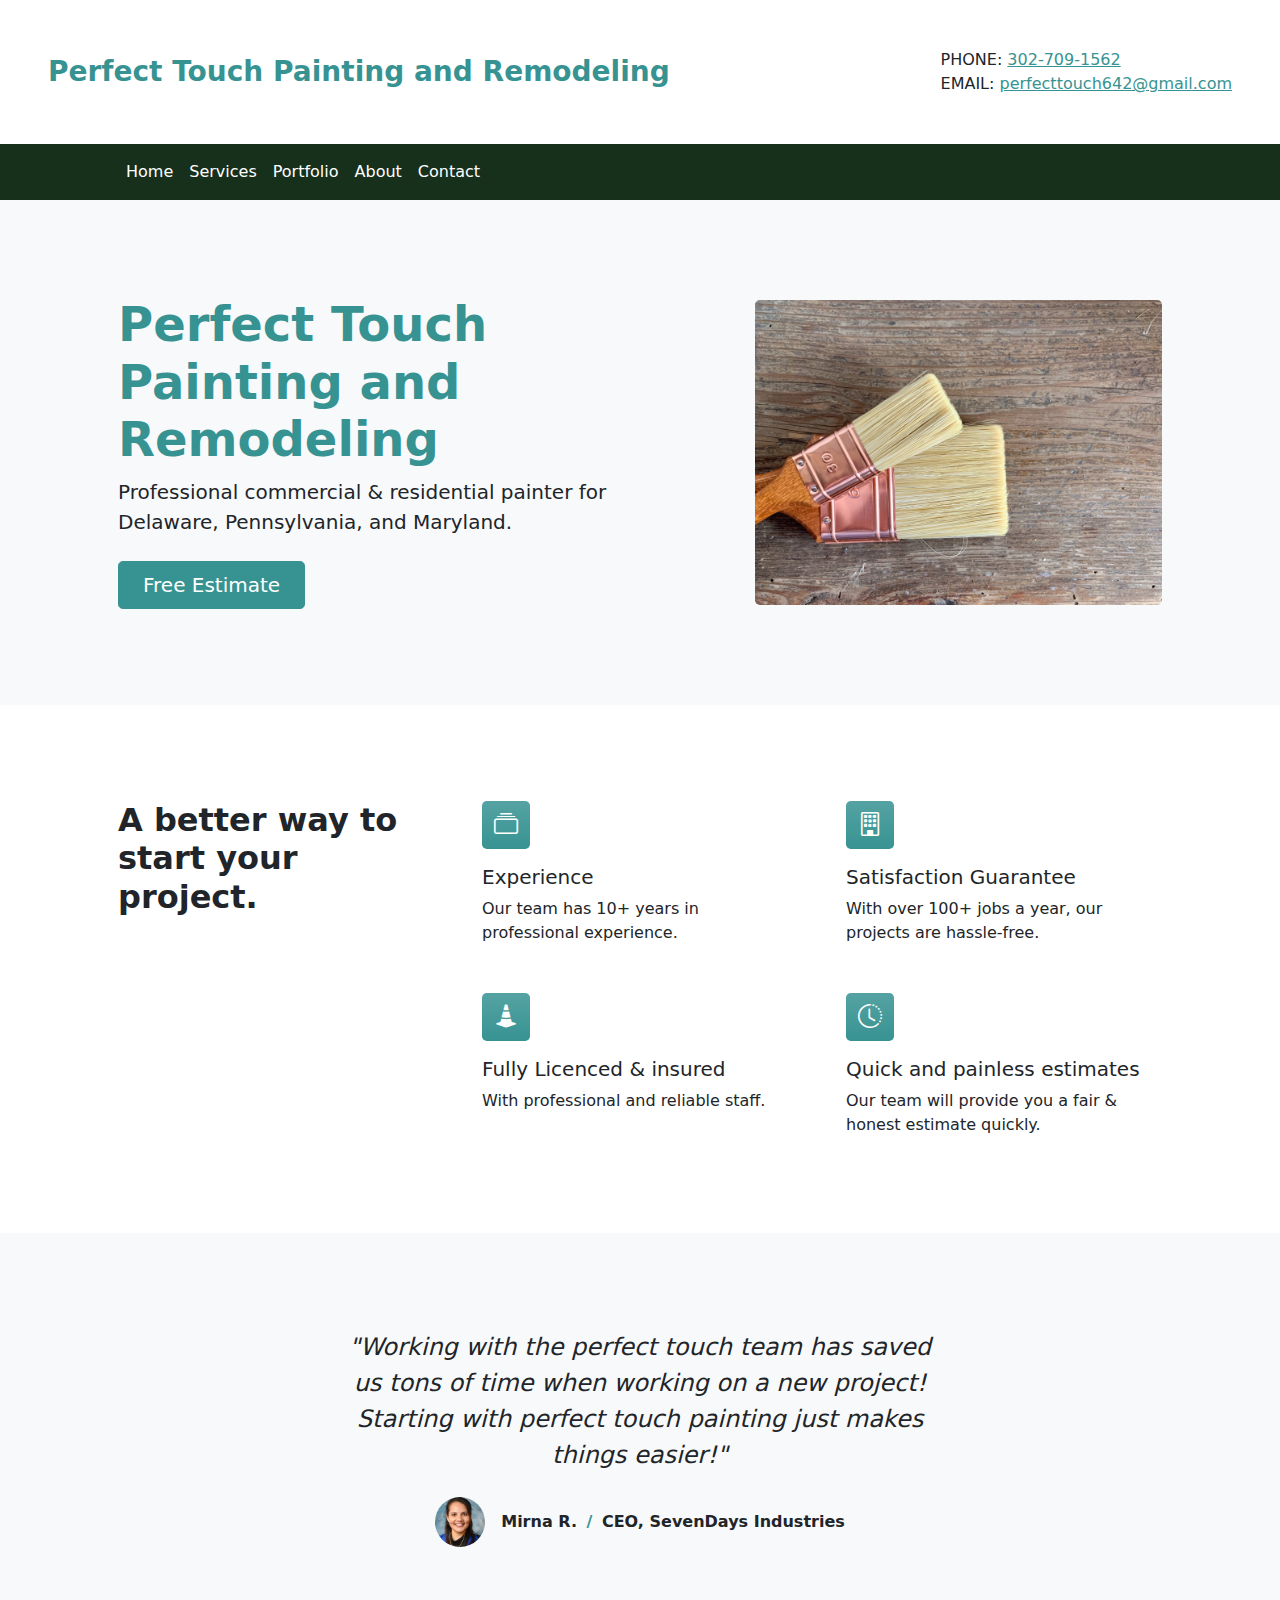
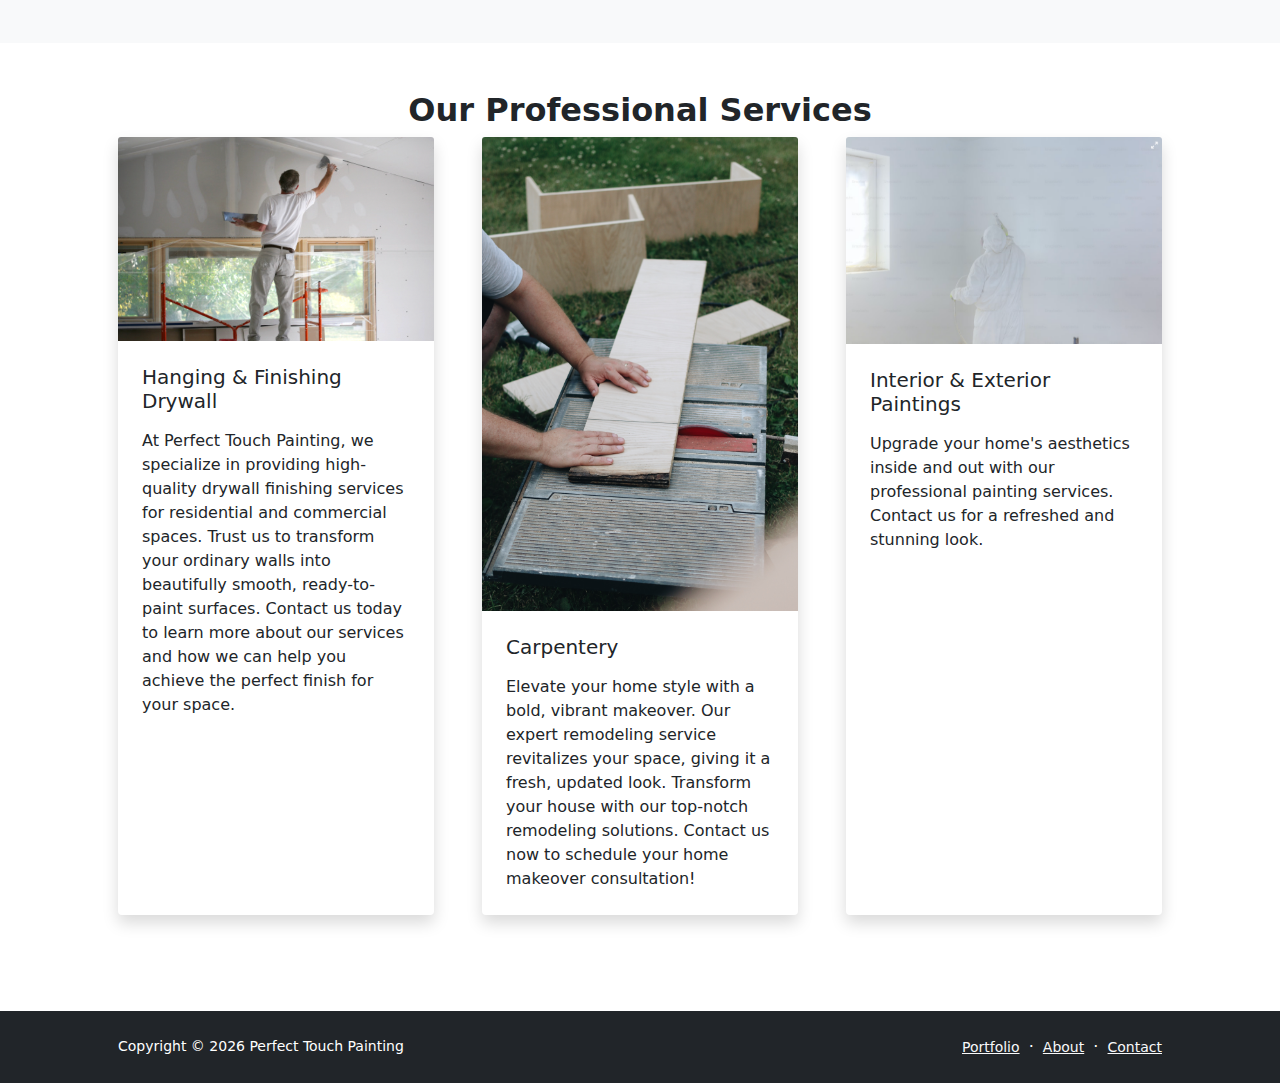
==== index.html @ 9945a593 "init" ====
<!DOCTYPE html>
<html lang="en">

<head>
    <meta charset="utf-8" />
    <meta name="viewport" content="width=device-width, initial-scale=1, shrink-to-fit=no" />
    <meta name="description" content="Perfect Touch Painting - Professional Painter Delaware, Pennsylvania, Maryland, New Jersey" />
    <meta name="author" content="Perfect Touch Painting - Professional Painter Delaware, Pennsylvania, Maryland, New Jersey" />
    <title>Perfect Touch Painting - Professional Painter Delaware</title>
    
    <!-- Bootstrap icons-->
    <link href="https://cdn.jsdelivr.net/npm/bootstrap-icons@1.5.0/font/bootstrap-icons.css" rel="stylesheet" />
    <!-- Core theme CSS (includes Bootstrap)-->
    <link href="css/styles.css" rel="stylesheet" />
</head>

<body class="d-flex flex-column h-100">
    <main class="flex-shrink-0">
        <!-- Navigation-->
        <aside class="bg-white bg-gradient p-4 p-sm-5">
            <div
                class="d-flex align-items-center justify-content-between flex-column flex-xl-row text-center text-xl-start">
                <div class="mb-4 mb-xl-0">
                    <div class="fs-3 fw-bold text-primary">Perfect Touch Painting and Remodeling</div>

                </div>
                <div class="ms-xl-4">
                    <div class="text-dark-50">PHONE: <a href="tel:+13027091562"> 302-709-1562 </a></div>
                    <div class="text-dark-50">EMAIL: <a href="mailto:perfecttouch642@gmail.com"> perfecttouch642@gmail.com
                        </a> </div>
                </div>
            </div>
        </aside>
        <nav class="navbar navbar-dark bg-secondary navbar-expand-lg">
            <div class="container px-5">
                <button class="navbar-toggler" type="button" data-bs-toggle="collapse"
                    data-bs-target="#navbarSupportedContent" aria-controls="navbarSupportedContent"
                    aria-expanded="false" aria-label="Toggle navigation"><span
                        class="navbar-toggler-icon"></span></button>
                <div class="collapse navbar-collapse" id="navbarSupportedContent">
                    <ul class="navbar-nav me-auto mb-2 mb-lg-0">
                        <li class="nav-item"><a class="nav-link text-white" href="index.html">Home</a></li>
                        <li class="nav-item"><a class="nav-link text-white" href="services.html">Services</a></li>
                        <li class="nav-item"><a class="nav-link text-white" href="portfolio-overview.html">Portfolio</a>
                        </li>
                        <li class="nav-item"><a class="nav-link text-white" href="about.html">About</a></li>
                        <li class="nav-item"><a class="nav-link text-white" href="contact.html">Contact</a></li>
                    </ul>
                </div>
            </div>
        </nav>
        <!-- Header-->
        <header class="bg-light py-5">
            <div class="container px-5">
                <div class="row gx-5 align-items-center justify-content-center">
                    <div class="col-lg-8 col-xl-7 col-xxl-6">
                        <div class="my-5 text-center text-xl-start">
                            <h1 class="display-5 fw-bolder text-primary mb-2">Perfect Touch Painting and Remodeling</h1>
                            <p class="lead fw-normal text-primary-50 mb-4"> Professional commercial & residential
                                painter for Delaware, Pennsylvania, and Maryland.</p>
                            <div class="d-grid gap-3 d-sm-flex justify-content-sm-center justify-content-xl-start">
                                <a class="btn btn-primary btn-lg px-4" href="tel:+13027091562"> Free Estimate</a> <!-- change -->
                            </div>
                        </div>
                    </div>
                    <div class="col-xl-5 col-xxl-6 d-none d-xl-block d-lg-block d-md-block text-center"><img
                            class="img-fluid rounded-3 my-5" src="assets/main.jpeg"
                            alt="professional painter delaware" /></div>
                </div>
            </div>
        </header>
        <!-- Features section-->
        <section class="py-5" id="features">
            <div class="container px-5 my-5">
                <div class="row gx-5">
                    <div class="col-lg-4 mb-5 mb-lg-0">
                        <h2 class="fw-bolder mb-0">A better way to start your project.</h2>
                    </div>
                    <div class="col-lg-8">
                        <div class="row gx-5 row-cols-1 row-cols-md-2">
                            <div class="col mb-5 h-100">
                                <div class="feature bg-primary bg-gradient text-white rounded-3 mb-3"><i
                                        class="bi bi-collection"></i></div>
                                <h2 class="h5">Experience</h2>
                                <p class="mb-0">Our team has 10+ years in professional experience.</p>
                            </div>
                            <div class="col mb-5 h-100">
                                <div class="feature bg-primary bg-gradient text-white rounded-3 mb-3"><i
                                        class="bi bi-building"></i></div>
                                <h2 class="h5">Satisfaction Guarantee</h2>
                                <p class="mb-0"> With over 100+ jobs a year, our projects are hassle-free.</p>
                            </div>
                            <div class="col mb-5 mb-md-0 h-100">
                                <div class="feature bg-primary bg-gradient text-white rounded-3 mb-3"><i
                                        class="bi bi-cone-striped"></i></i></div>
                                <h2 class="h5">Fully Licenced & insured</h2>
                                <p class="mb-0"> With professional and reliable staff.</p>
                            </div>
                            <div class="col h-100">
                                <div class="feature bg-primary bg-gradient text-white rounded-3 mb-3"><i
                                        class="bi bi-clock-history"></i></i></div>
                                <h2 class="h5">Quick and painless estimates</h2>
                                <p class="mb-0">Our team will provide you a fair & honest estimate quickly.</p>
                            </div>
                        </div>
                    </div>
                </div>
            </div>
        </section>
        <!-- Testimonial section-->
        <div class="py-5 bg-light">
            <div class="container px-5 my-5">
                <div class="row gx-5 justify-content-center">
                    <div class="col-lg-10 col-xl-7">
                        <div class="text-center">
                            <div class="fs-4 mb-4 fst-italic">"Working with the perfect touch team has saved us tons of time when
                                working on a new project! Starting with perfect touch painting just makes things easier!"
                            </div>
                            <div class="d-flex align-items-center justify-content-center">
                                <img class="rounded-circle me-3" width="50" height="50" src="assets/mirna.jpeg"
                                    alt="Testimonial" />
                                <div class="fw-bold">
                                    Mirna R.
                                    <span class="fw-bold text-primary mx-1">/</span>
                                    CEO, SevenDays Industries
                                </div>
                            </div>
                        </div>
                    </div>
                </div>
            </div>
        </div>
        <!-- Blog preview section-->
        <section class="py-5">
            <div class="container px-5">
                <div class="row gx-5 justify-content-center">
                    <div class="col-lg-8 col-xl-6">
                        <div class="text-center">
                            <h2 class="fw-bolder">Our Professional Services</h2>
                        </div>
                    </div>
                </div>
                <div class="row gx-5">
                    <div class="col-lg-4 mb-5">
                        <div class="card h-100 shadow border-0">
                            <img class="card-img-top" src="assets/paint.png" alt="drywall" />
                            <div class="card-body p-4">
                                <h5 class="card-title mb-3">Hanging & Finishing Drywall</h5>
                                <p class="card-text mb-0">At Perfect Touch Painting, we specialize in providing high-quality drywall finishing services for 
                                    residential and commercial spaces. Trust us to transform your ordinary walls into beautifully smooth, ready-to-paint surfaces. 
                                    Contact us today to learn more about our services and how we can help you achieve the perfect finish for your space.</p>
                            </div>
                        </div>
                    </div>
                    <div class="col-lg-4 mb-5">
                        <div class="card h-100 shadow border-0">
                            <img class="card-img-top" src="assets/flooring.jpeg" alt="kitchen cabinets" />
                            <div class="card-body p-4">

                                <h5 class="card-title mb-3">Carpentery</h5>
                                <p class="card-text mb-0">Elevate your home style with a bold, vibrant makeover. 
                                    Our expert remodeling service revitalizes your space, giving it a fresh, updated look. 
                                    Transform your house with our top-notch remodeling solutions. Contact us now to schedule your home makeover consultation!</p>
                            </div>
                        </div>
                    </div>
                    <div class="col-lg-4 mb-5">
                        <div class="card h-100 shadow border-0">
                            <img class="card-img-top" src="assets/painting.png" alt="painting" />
                            <div class="card-body p-4">

                                <h5 class="card-title mb-3"> Interior & Exterior Paintings </h5>
                                <p class="card-text mb-0">Upgrade your home's aesthetics inside and out with our professional painting services. Contact us for a refreshed and stunning look.</p>
                            </div>
                        </div>
                    </div>

                </div>

            </div>
        </section>
    </main>
    <!-- Footer-->
    <footer class="bg-dark py-4 mt-auto">
        <div class="container px-5">
            <div class="row align-items-center justify-content-between flex-column flex-sm-row">
                <div class="col-auto">
                    <!-- get current year -->
                    <div class="small m-0 text-white">Copyright &copy;
                        <script>document.write(new Date().getFullYear());</script> Perfect Touch Painting
                    </div>
                </div>
                <div class="col-auto">
                    <a class="link-light small" href="portfolio-overview.html">Portfolio</a>
                    <span class="text-white mx-1">&middot;</span>
                    <a class="link-light small" href="about.html">About</a>
                    <span class="text-white mx-1">&middot;</span>
                    <a class="link-light small" href="contact.html">Contact</a>
                </div>
            </div>
        </div>
    </footer>
    <!-- Bootstrap core JS-->
    <script src="https://cdn.jsdelivr.net/npm/bootstrap@5.1.3/dist/js/bootstrap.bundle.min.js"></script>
</body>

</html>
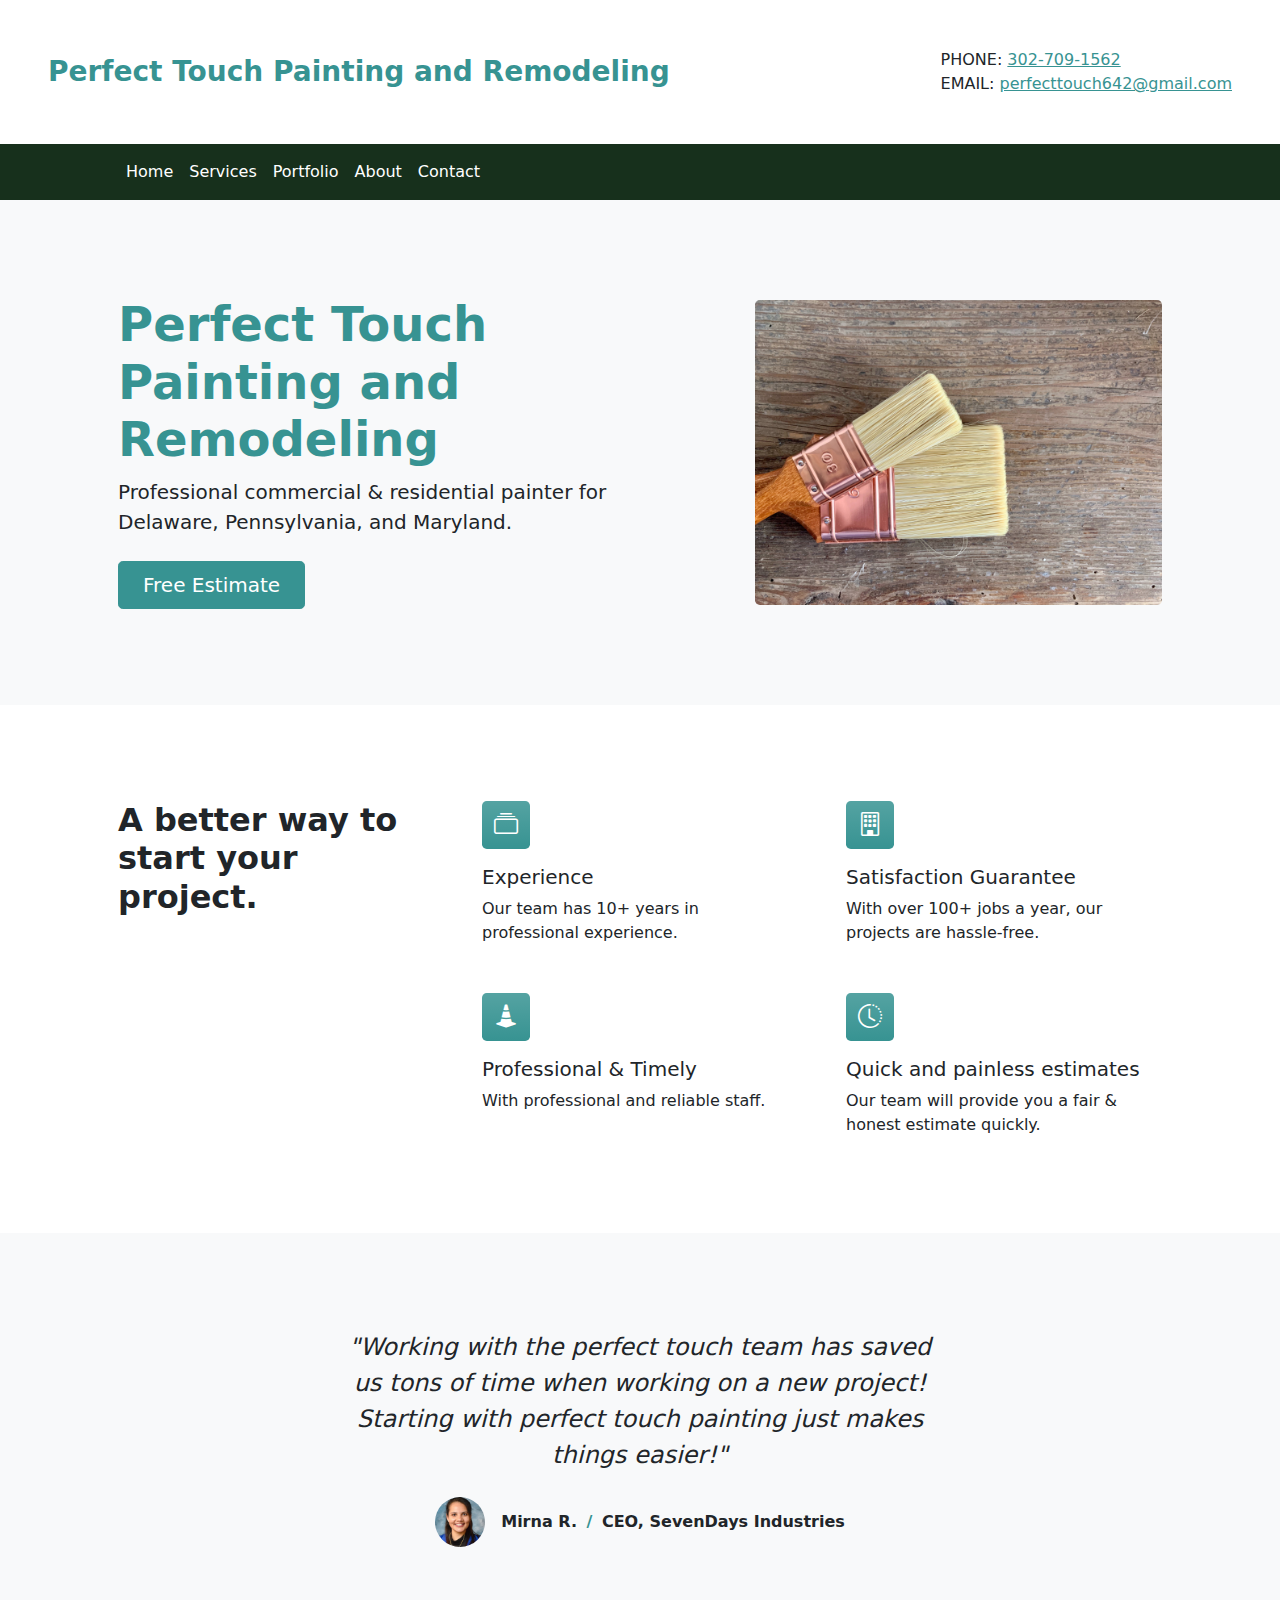
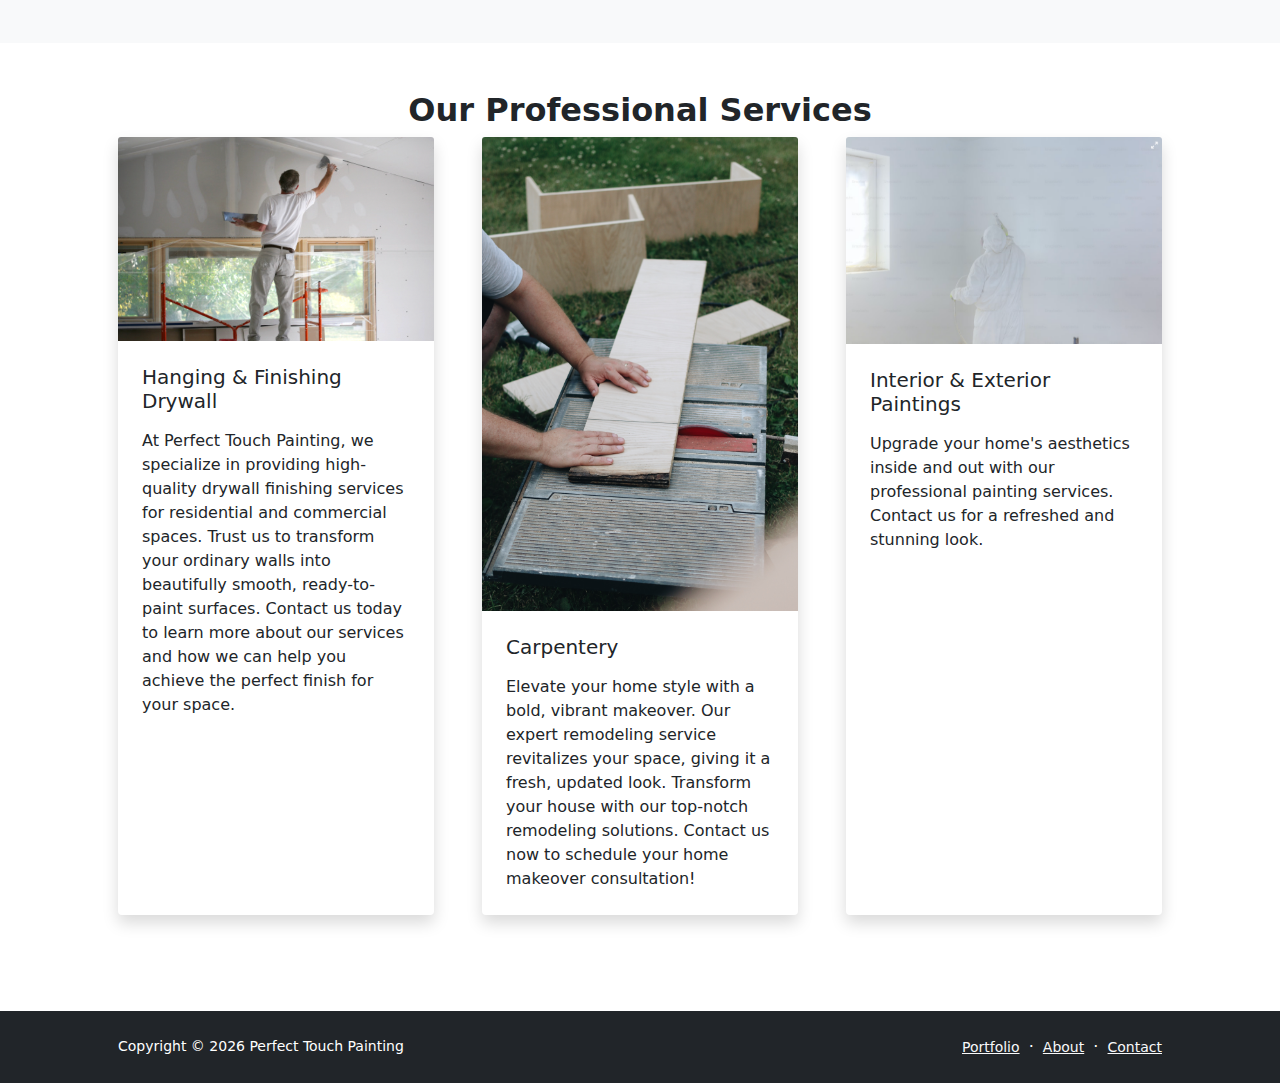
==== commit 73303426: "copy" ====
--- a/index.html
+++ b/index.html
@@ -93,7 +93,7 @@
                             <div class="col mb-5 mb-md-0 h-100">
                                 <div class="feature bg-primary bg-gradient text-white rounded-3 mb-3"><i
                                         class="bi bi-cone-striped"></i></i></div>
-                                <h2 class="h5">Fully Licenced & insured</h2>
+                                <h2 class="h5">Professional & Timely</h2>
                                 <p class="mb-0"> With professional and reliable staff.</p>
                             </div>
                             <div class="col h-100">
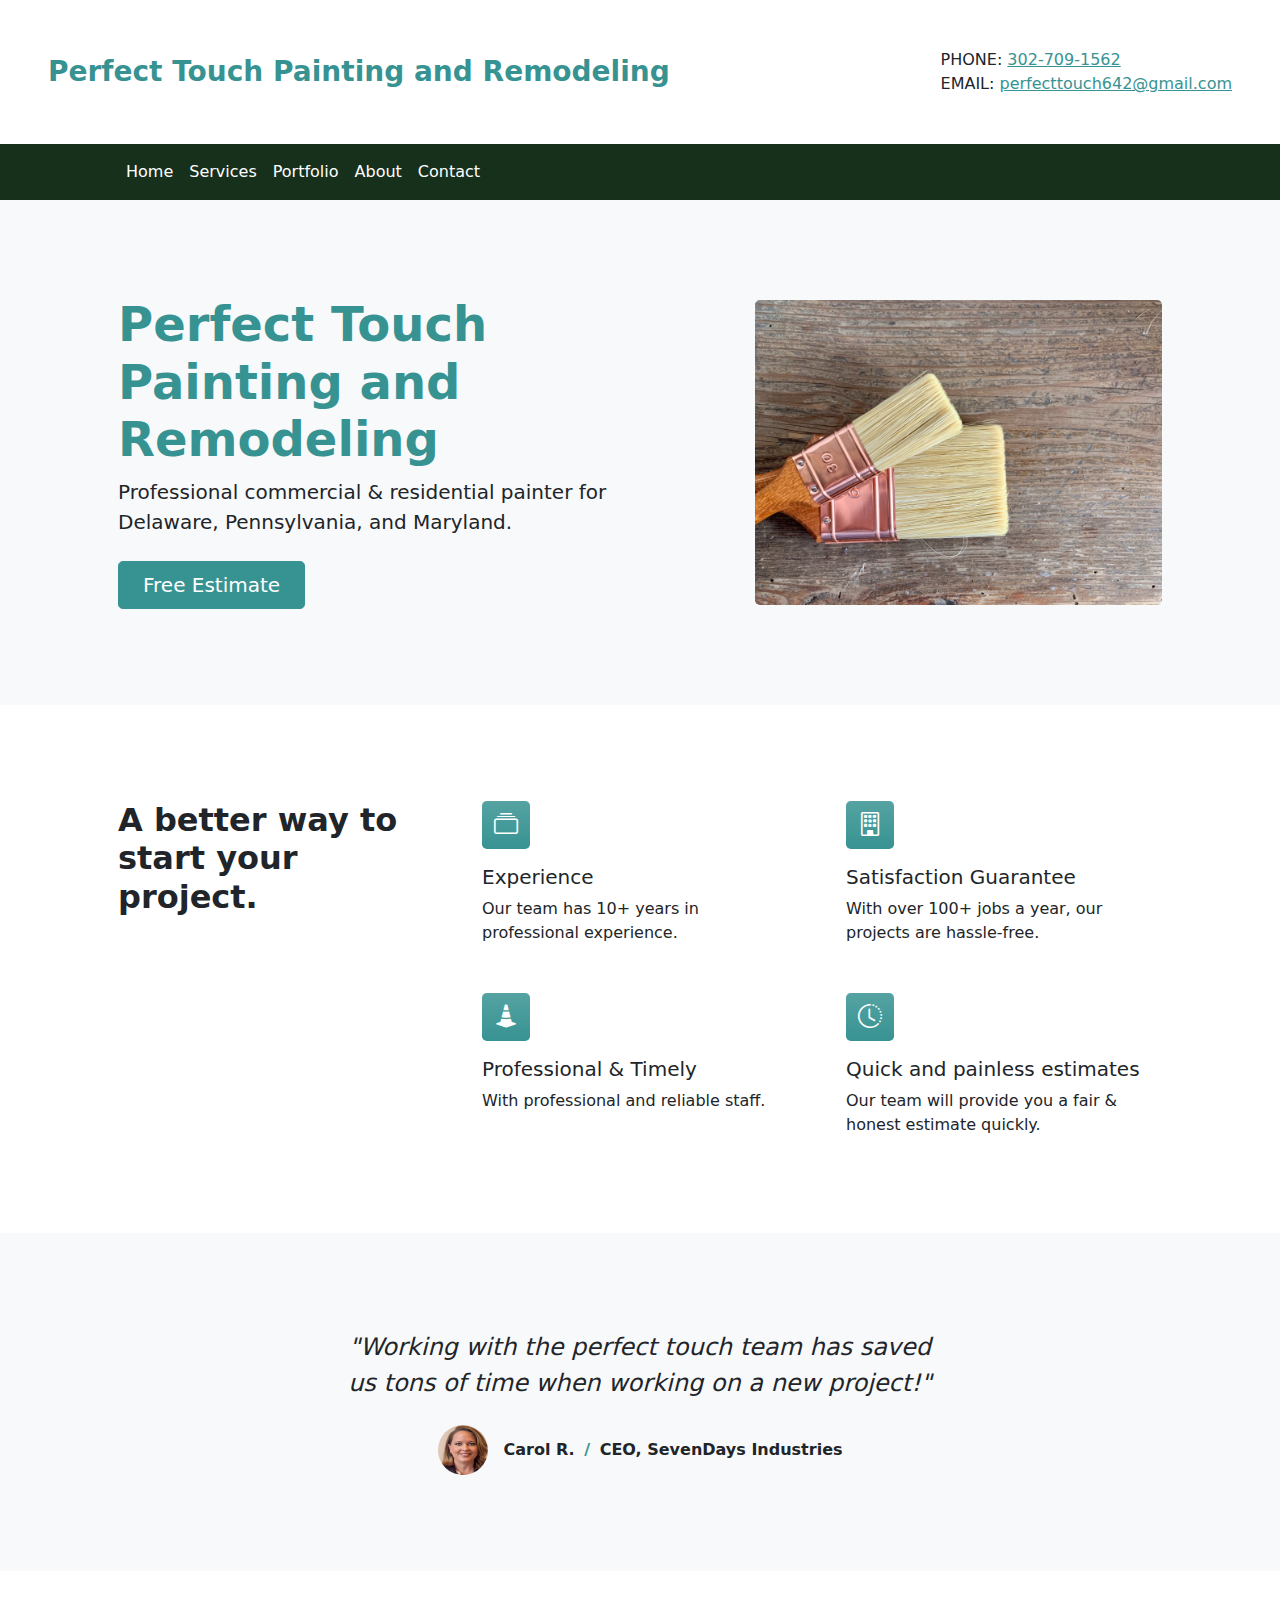
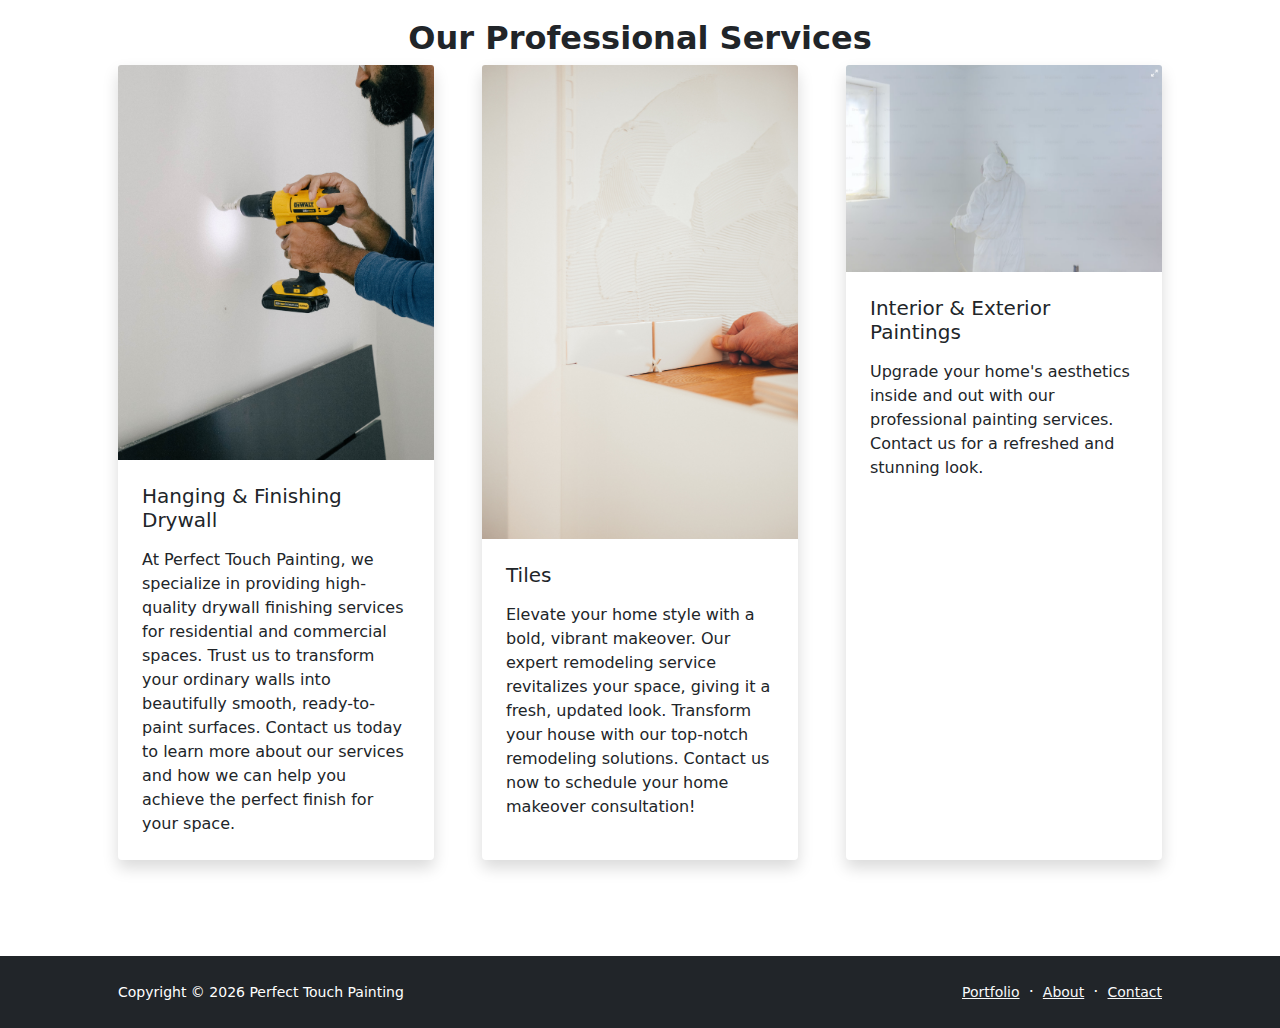
==== commit 6a6149ba: "picures" ====
--- a/index.html
+++ b/index.html
@@ -108,19 +108,20 @@
             </div>
         </section>
         <!-- Testimonial section-->
+
         <div class="py-5 bg-light">
             <div class="container px-5 my-5">
                 <div class="row gx-5 justify-content-center">
                     <div class="col-lg-10 col-xl-7">
                         <div class="text-center">
                             <div class="fs-4 mb-4 fst-italic">"Working with the perfect touch team has saved us tons of time when
-                                working on a new project! Starting with perfect touch painting just makes things easier!"
+                                working on a new project!"
                             </div>
                             <div class="d-flex align-items-center justify-content-center">
-                                <img class="rounded-circle me-3" width="50" height="50" src="assets/mirna.jpeg"
+                                <img class="rounded-circle me-3" width="50" height="50" src="assets/mirna.png"
                                     alt="Testimonial" />
                                 <div class="fw-bold">
-                                    Mirna R.
+                                    Carol R.
                                     <span class="fw-bold text-primary mx-1">/</span>
                                     CEO, SevenDays Industries
                                 </div>
@@ -130,6 +131,7 @@
                 </div>
             </div>
         </div>
+
         <!-- Blog preview section-->
         <section class="py-5">
             <div class="container px-5">
@@ -143,7 +145,7 @@
                 <div class="row gx-5">
                     <div class="col-lg-4 mb-5">
                         <div class="card h-100 shadow border-0">
-                            <img class="card-img-top" src="assets/paint.png" alt="drywall" />
+                            <img class="card-img-top" src="assets/drywall.jpeg" alt="drywall" />
                             <div class="card-body p-4">
                                 <h5 class="card-title mb-3">Hanging & Finishing Drywall</h5>
                                 <p class="card-text mb-0">At Perfect Touch Painting, we specialize in providing high-quality drywall finishing services for 
@@ -154,10 +156,10 @@
                     </div>
                     <div class="col-lg-4 mb-5">
                         <div class="card h-100 shadow border-0">
-                            <img class="card-img-top" src="assets/flooring.jpeg" alt="kitchen cabinets" />
+                            <img class="card-img-top" src="assets/kitchen-tiles.jpeg" alt="kitchen cabinets" />
                             <div class="card-body p-4">
 
-                                <h5 class="card-title mb-3">Carpentery</h5>
+                                <h5 class="card-title mb-3">Tiles</h5>
                                 <p class="card-text mb-0">Elevate your home style with a bold, vibrant makeover. 
                                     Our expert remodeling service revitalizes your space, giving it a fresh, updated look. 
                                     Transform your house with our top-notch remodeling solutions. Contact us now to schedule your home makeover consultation!</p>
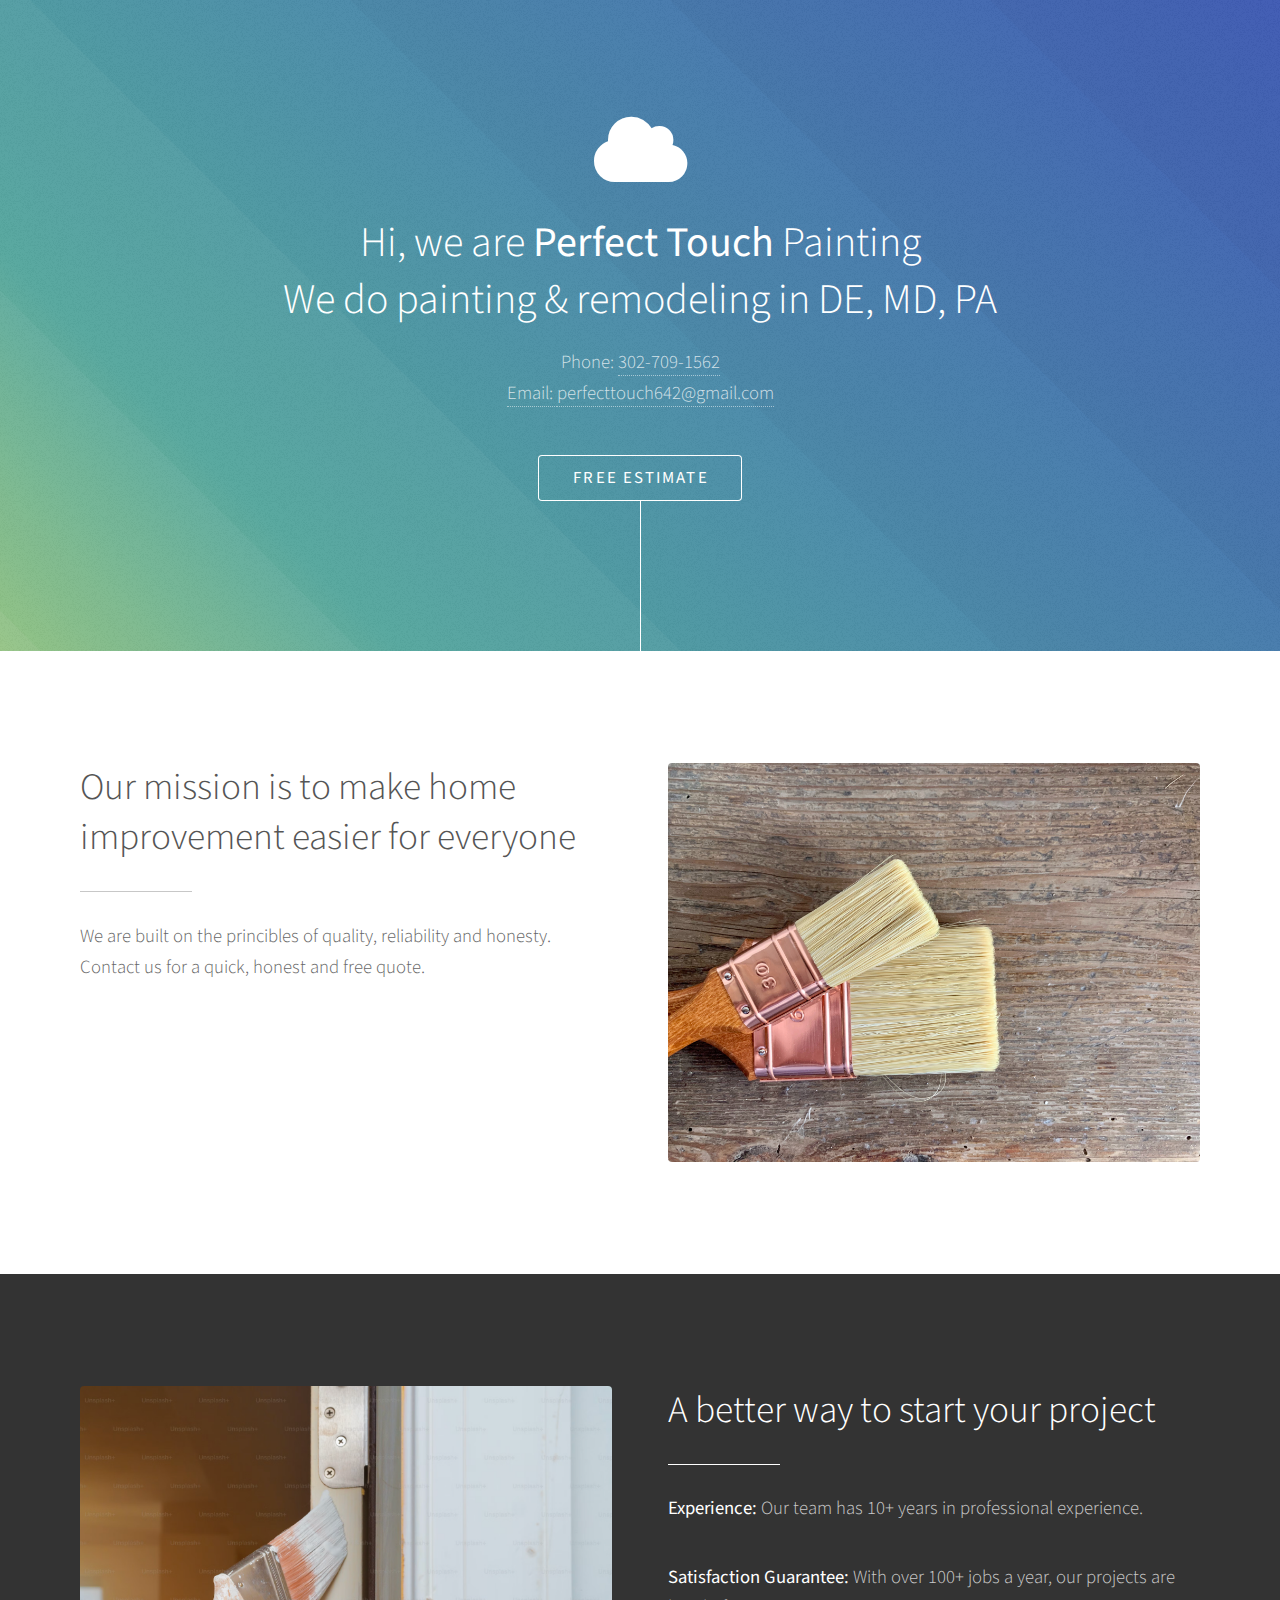
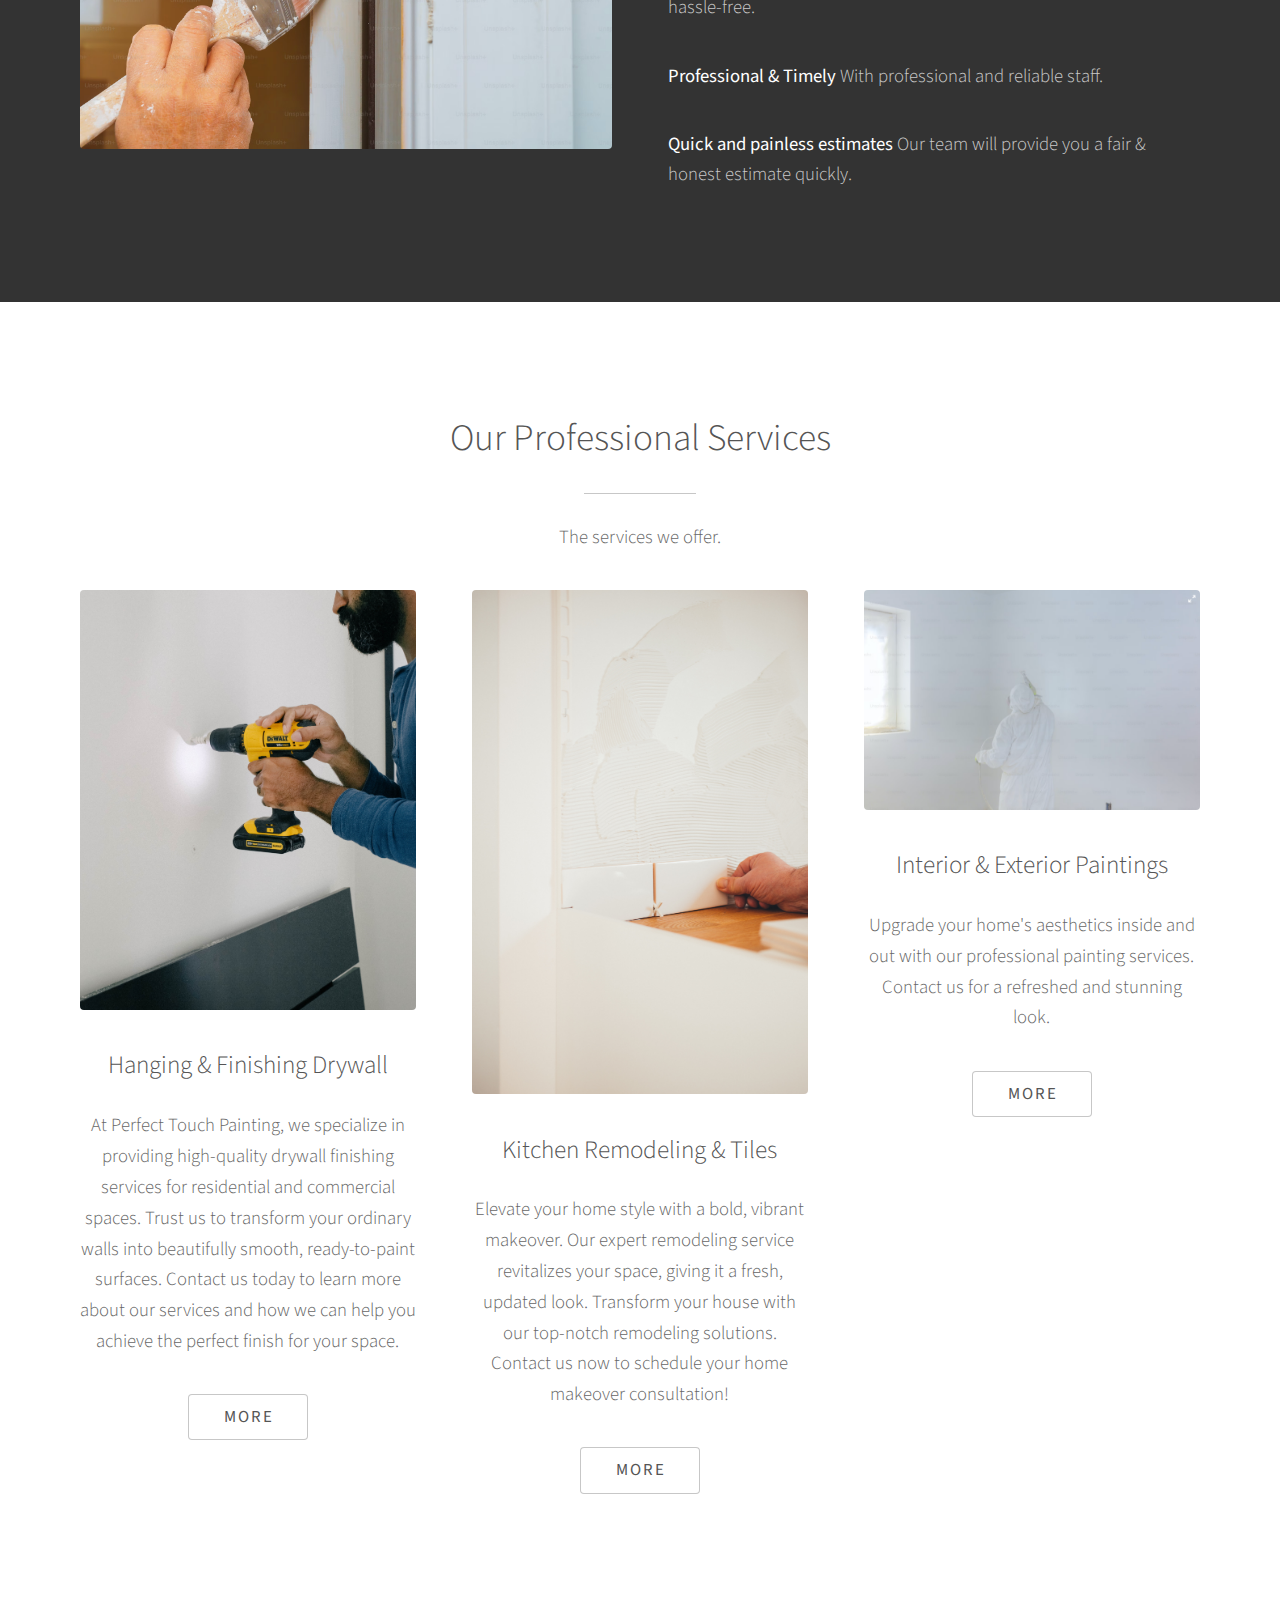
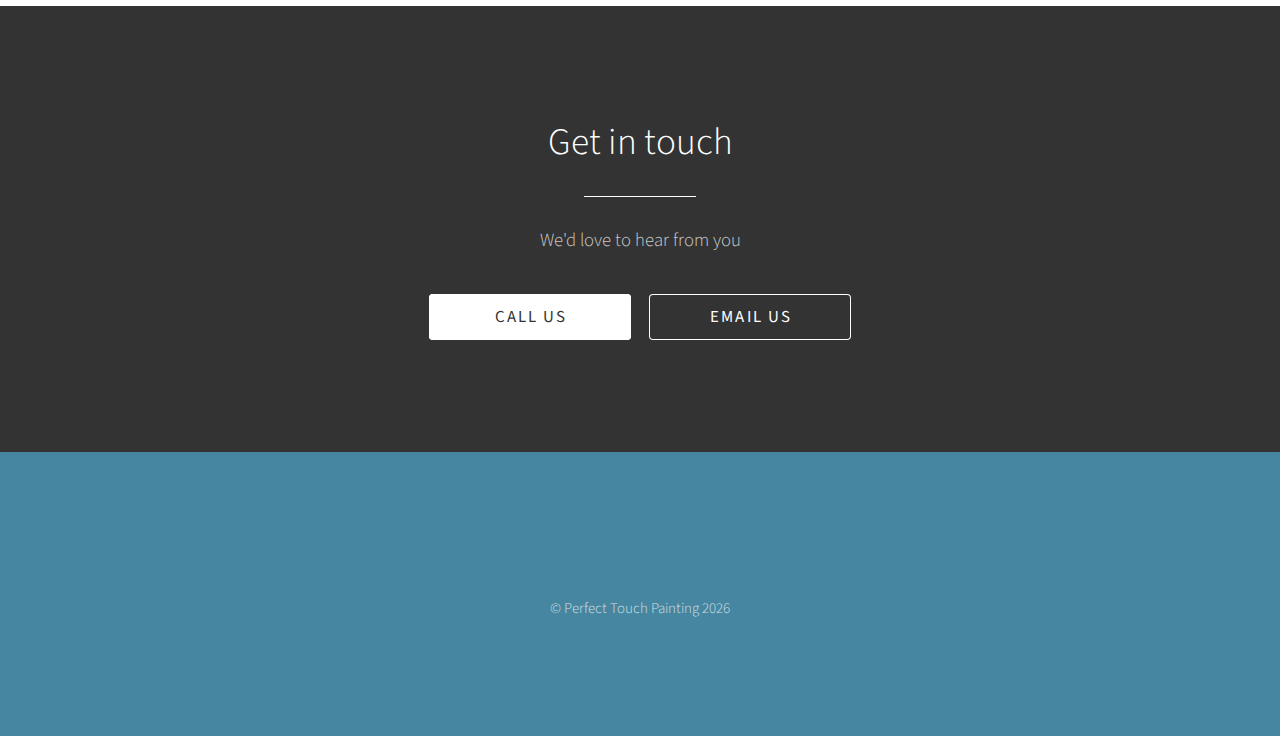
==== commit 7224cc7c: "v2" ====
--- a/index.html
+++ b/index.html
@@ -1,209 +1,140 @@
-<!DOCTYPE html>
-<html lang="en">
-
-<head>
-    <meta charset="utf-8" />
-    <meta name="viewport" content="width=device-width, initial-scale=1, shrink-to-fit=no" />
-    <meta name="description" content="Perfect Touch Painting - Professional Painter Delaware, Pennsylvania, Maryland, New Jersey" />
-    <meta name="author" content="Perfect Touch Painting - Professional Painter Delaware, Pennsylvania, Maryland, New Jersey" />
-    <title>Perfect Touch Painting - Professional Painter Delaware</title>
-    
-    <!-- Bootstrap icons-->
-    <link href="https://cdn.jsdelivr.net/npm/bootstrap-icons@1.5.0/font/bootstrap-icons.css" rel="stylesheet" />
-    <!-- Core theme CSS (includes Bootstrap)-->
-    <link href="css/styles.css" rel="stylesheet" />
-</head>
-
-<body class="d-flex flex-column h-100">
-    <main class="flex-shrink-0">
-        <!-- Navigation-->
-        <aside class="bg-white bg-gradient p-4 p-sm-5">
-            <div
-                class="d-flex align-items-center justify-content-between flex-column flex-xl-row text-center text-xl-start">
-                <div class="mb-4 mb-xl-0">
-                    <div class="fs-3 fw-bold text-primary">Perfect Touch Painting and Remodeling</div>
-
-                </div>
-                <div class="ms-xl-4">
-                    <div class="text-dark-50">PHONE: <a href="tel:+13027091562"> 302-709-1562 </a></div>
-                    <div class="text-dark-50">EMAIL: <a href="mailto:perfecttouch642@gmail.com"> perfecttouch642@gmail.com
-                        </a> </div>
-                </div>
-            </div>
-        </aside>
-        <nav class="navbar navbar-dark bg-secondary navbar-expand-lg">
-            <div class="container px-5">
-                <button class="navbar-toggler" type="button" data-bs-toggle="collapse"
-                    data-bs-target="#navbarSupportedContent" aria-controls="navbarSupportedContent"
-                    aria-expanded="false" aria-label="Toggle navigation"><span
-                        class="navbar-toggler-icon"></span></button>
-                <div class="collapse navbar-collapse" id="navbarSupportedContent">
-                    <ul class="navbar-nav me-auto mb-2 mb-lg-0">
-                        <li class="nav-item"><a class="nav-link text-white" href="index.html">Home</a></li>
-                        <li class="nav-item"><a class="nav-link text-white" href="services.html">Services</a></li>
-                        <li class="nav-item"><a class="nav-link text-white" href="portfolio-overview.html">Portfolio</a>
-                        </li>
-                        <li class="nav-item"><a class="nav-link text-white" href="about.html">About</a></li>
-                        <li class="nav-item"><a class="nav-link text-white" href="contact.html">Contact</a></li>
-                    </ul>
-                </div>
-            </div>
-        </nav>
-        <!-- Header-->
-        <header class="bg-light py-5">
-            <div class="container px-5">
-                <div class="row gx-5 align-items-center justify-content-center">
-                    <div class="col-lg-8 col-xl-7 col-xxl-6">
-                        <div class="my-5 text-center text-xl-start">
-                            <h1 class="display-5 fw-bolder text-primary mb-2">Perfect Touch Painting and Remodeling</h1>
-                            <p class="lead fw-normal text-primary-50 mb-4"> Professional commercial & residential
-                                painter for Delaware, Pennsylvania, and Maryland.</p>
-                            <div class="d-grid gap-3 d-sm-flex justify-content-sm-center justify-content-xl-start">
-                                <a class="btn btn-primary btn-lg px-4" href="tel:+13027091562"> Free Estimate</a> <!-- change -->
-                            </div>
-                        </div>
-                    </div>
-                    <div class="col-xl-5 col-xxl-6 d-none d-xl-block d-lg-block d-md-block text-center"><img
-                            class="img-fluid rounded-3 my-5" src="assets/main.jpeg"
-                            alt="professional painter delaware" /></div>
-                </div>
-            </div>
-        </header>
-        <!-- Features section-->
-        <section class="py-5" id="features">
-            <div class="container px-5 my-5">
-                <div class="row gx-5">
-                    <div class="col-lg-4 mb-5 mb-lg-0">
-                        <h2 class="fw-bolder mb-0">A better way to start your project.</h2>
-                    </div>
-                    <div class="col-lg-8">
-                        <div class="row gx-5 row-cols-1 row-cols-md-2">
-                            <div class="col mb-5 h-100">
-                                <div class="feature bg-primary bg-gradient text-white rounded-3 mb-3"><i
-                                        class="bi bi-collection"></i></div>
-                                <h2 class="h5">Experience</h2>
-                                <p class="mb-0">Our team has 10+ years in professional experience.</p>
-                            </div>
-                            <div class="col mb-5 h-100">
-                                <div class="feature bg-primary bg-gradient text-white rounded-3 mb-3"><i
-                                        class="bi bi-building"></i></div>
-                                <h2 class="h5">Satisfaction Guarantee</h2>
-                                <p class="mb-0"> With over 100+ jobs a year, our projects are hassle-free.</p>
-                            </div>
-                            <div class="col mb-5 mb-md-0 h-100">
-                                <div class="feature bg-primary bg-gradient text-white rounded-3 mb-3"><i
-                                        class="bi bi-cone-striped"></i></i></div>
-                                <h2 class="h5">Professional & Timely</h2>
-                                <p class="mb-0"> With professional and reliable staff.</p>
-                            </div>
-                            <div class="col h-100">
-                                <div class="feature bg-primary bg-gradient text-white rounded-3 mb-3"><i
-                                        class="bi bi-clock-history"></i></i></div>
-                                <h2 class="h5">Quick and painless estimates</h2>
-                                <p class="mb-0">Our team will provide you a fair & honest estimate quickly.</p>
-                            </div>
-                        </div>
-                    </div>
-                </div>
-            </div>
-        </section>
-        <!-- Testimonial section-->
-
-        <div class="py-5 bg-light">
-            <div class="container px-5 my-5">
-                <div class="row gx-5 justify-content-center">
-                    <div class="col-lg-10 col-xl-7">
-                        <div class="text-center">
-                            <div class="fs-4 mb-4 fst-italic">"Working with the perfect touch team has saved us tons of time when
-                                working on a new project!"
-                            </div>
-                            <div class="d-flex align-items-center justify-content-center">
-                                <img class="rounded-circle me-3" width="50" height="50" src="assets/mirna.png"
-                                    alt="Testimonial" />
-                                <div class="fw-bold">
-                                    Carol R.
-                                    <span class="fw-bold text-primary mx-1">/</span>
-                                    CEO, SevenDays Industries
-                                </div>
-                            </div>
-                        </div>
-                    </div>
-                </div>
-            </div>
-        </div>
-
-        <!-- Blog preview section-->
-        <section class="py-5">
-            <div class="container px-5">
-                <div class="row gx-5 justify-content-center">
-                    <div class="col-lg-8 col-xl-6">
-                        <div class="text-center">
-                            <h2 class="fw-bolder">Our Professional Services</h2>
-                        </div>
-                    </div>
-                </div>
-                <div class="row gx-5">
-                    <div class="col-lg-4 mb-5">
-                        <div class="card h-100 shadow border-0">
-                            <img class="card-img-top" src="assets/drywall.jpeg" alt="drywall" />
-                            <div class="card-body p-4">
-                                <h5 class="card-title mb-3">Hanging & Finishing Drywall</h5>
-                                <p class="card-text mb-0">At Perfect Touch Painting, we specialize in providing high-quality drywall finishing services for 
-                                    residential and commercial spaces. Trust us to transform your ordinary walls into beautifully smooth, ready-to-paint surfaces. 
-                                    Contact us today to learn more about our services and how we can help you achieve the perfect finish for your space.</p>
-                            </div>
-                        </div>
-                    </div>
-                    <div class="col-lg-4 mb-5">
-                        <div class="card h-100 shadow border-0">
-                            <img class="card-img-top" src="assets/kitchen-tiles.jpeg" alt="kitchen cabinets" />
-                            <div class="card-body p-4">
-
-                                <h5 class="card-title mb-3">Tiles</h5>
-                                <p class="card-text mb-0">Elevate your home style with a bold, vibrant makeover. 
-                                    Our expert remodeling service revitalizes your space, giving it a fresh, updated look. 
-                                    Transform your house with our top-notch remodeling solutions. Contact us now to schedule your home makeover consultation!</p>
-                            </div>
-                        </div>
-                    </div>
-                    <div class="col-lg-4 mb-5">
-                        <div class="card h-100 shadow border-0">
-                            <img class="card-img-top" src="assets/painting.png" alt="painting" />
-                            <div class="card-body p-4">
-
-                                <h5 class="card-title mb-3"> Interior & Exterior Paintings </h5>
-                                <p class="card-text mb-0">Upgrade your home's aesthetics inside and out with our professional painting services. Contact us for a refreshed and stunning look.</p>
-                            </div>
-                        </div>
-                    </div>
-
-                </div>
-
-            </div>
-        </section>
-    </main>
-    <!-- Footer-->
-    <footer class="bg-dark py-4 mt-auto">
-        <div class="container px-5">
-            <div class="row align-items-center justify-content-between flex-column flex-sm-row">
-                <div class="col-auto">
-                    <!-- get current year -->
-                    <div class="small m-0 text-white">Copyright &copy;
-                        <script>document.write(new Date().getFullYear());</script> Perfect Touch Painting
-                    </div>
-                </div>
-                <div class="col-auto">
-                    <a class="link-light small" href="portfolio-overview.html">Portfolio</a>
-                    <span class="text-white mx-1">&middot;</span>
-                    <a class="link-light small" href="about.html">About</a>
-                    <span class="text-white mx-1">&middot;</span>
-                    <a class="link-light small" href="contact.html">Contact</a>
-                </div>
-            </div>
-        </div>
-    </footer>
-    <!-- Bootstrap core JS-->
-    <script src="https://cdn.jsdelivr.net/npm/bootstrap@5.1.3/dist/js/bootstrap.bundle.min.js"></script>
-</body>
-
+<!DOCTYPE HTML>
+<html>
+	<head>
+		
+		<meta charset="utf-8" />
+		<meta name="viewport" content="width=device-width, initial-scale=1, user-scalable=no" />
+		<link rel="stylesheet" href="assets/css/main.css" />
+		
+		<meta name="description" content="Perfect Touch Painting - Professional Painter Delaware, Pennsylvania, Maryland, New Jersey" />
+		<meta name="author" content="Perfect Touch Painting - Professional Painter Delaware, Pennsylvania, Maryland, New Jersey" />
+		<title>Perfect Touch Painting - Professional Painter Delaware</title><noscript><link rel="stylesheet" href="assets/css/noscript.css" /></noscript>
+	</head>
+	<body class="is-preload">
+
+		<!-- Header -->
+			<section id="header">
+				<div class="inner">
+					<span class="icon solid major fa-cloud"></span>
+					<h1> Hi, we are <strong>Perfect Touch</strong> Painting <br />
+					We do painting & remodeling in DE, MD, PA </h1>
+					<p> Phone: <a href="tel:+13027091562"> 302-709-1562 <br />
+						Email: <a href="mailto:perfecttouch642@gmail.com"> perfecttouch642@gmail.com
+					</a></p>
+					<ul class="actions special">
+						<li><a href="tel:+13027091562" class="button">Free Estimate</a></li>
+					</ul>
+				</div>
+			</section>
+
+		<!-- One -->
+			<section id="one" class="main style1">
+				<div class="container">
+					<div class="row gtr-150">
+						<div class="col-6 col-12-medium">
+							<header class="major">
+								<h2>Our mission is to make home improvement easier for everyone</h2>
+							</header>
+							<p>We are built on the princibles of quality, reliability and honesty. 
+								Contact us for a quick, honest and free quote.</p>
+						</div>
+						<div class="col-6 col-12-medium imp-medium">
+							<span class="image fit"><img src="images/main.jpeg" alt="" /></span>
+						</div>
+					</div>
+				</div>
+			</section>
+
+		<!-- Two -->
+			<section id="two" class="main style2">
+				<div class="container">
+					<div class="row gtr-150">
+						<div class="col-6 col-12-medium">
+							<ul class="major-icons">
+								<span class="image fit"><img src="images/paint.png" alt="" /></span>
+							</ul>
+						</div>
+						<div class="col-6 col-12-medium">
+							<header class="major">
+								<h2>A better way to start your project</h2>
+							</header>
+							<p> <strong> Experience: </strong>
+								Our team has 10+ years in professional experience.</p>
+							<p> <strong> Satisfaction Guarantee: </strong> 
+								With over 100+ jobs a year, our projects are hassle-free.</p>
+							<p> <strong> Professional & Timely </strong>
+								With professional and reliable staff.</p>
+							<p> <strong> Quick and painless estimates </strong> Our team will provide you a fair & honest estimate quickly.</p>
+						</div>
+					</div>
+				</div>
+			</section>
+
+		<!-- Three -->
+			<section id="three" class="main style1 special">
+				<div class="container">
+					<header class="major">
+						<h2>Our Professional Services</h2>
+					</header>
+					<p>The services we offer.</p>
+					<div class="row gtr-150">
+						<div class="col-4 col-12-medium">
+							<span class="image fit"><img src="images/drywall.jpeg" alt="" /></span>
+							<h3>Hanging & Finishing Drywall</h3>
+							<p>At Perfect Touch Painting, we specialize in providing high-quality drywall finishing services for residential and commercial spaces. Trust us to transform your ordinary walls into beautifully smooth, ready-to-paint surfaces. Contact us today to learn more about our services and how we can help you achieve the perfect finish for your space.</p>
+							<ul class="actions special">
+								<li><a href="mailto:perfecttouch642@gmail.com" class="button">More</a></li>
+							</ul>
+						</div>
+						<div class="col-4 col-12-medium">
+							<span class="image fit"><img src="images/kitchen-tiles.jpeg" alt="" /></span>
+							<h3>Kitchen Remodeling & Tiles </h3>
+							<p>Elevate your home style with a bold, vibrant makeover. Our expert remodeling service revitalizes your space, giving it a fresh, updated look. Transform your house with our top-notch remodeling solutions. Contact us now to schedule your home makeover consultation!</p>
+							<ul class="actions special">
+								<li><a href="mailto:perfecttouch642@gmail.com" class="button">More</a></li>
+							</ul>
+						</div>
+						<div class="col-4 col-12-medium">
+							<span class="image fit"><img src="images/painting.png" alt="" /></span>
+							<h3>Interior & Exterior Paintings</h3>
+							<p>Upgrade your home's aesthetics inside and out with our professional painting services. Contact us for a refreshed and stunning look.</p>
+							<ul class="actions special">
+								<li><a href="mailto:perfecttouch642@gmail.com" class="button">More</a></li>
+							</ul>
+						</div>
+					</div>
+				</div>
+			</section>
+
+		<!-- Four -->
+			<section id="four" class="main style2 special">
+				<div class="container">
+					<header class="major">
+						<h2>Get in touch</h2>
+					</header>
+					<p>We'd love to hear from you</p>
+					<ul class="actions special">
+						<li><a href="tel:+13027091562" class="button wide primary">Call us</a></li>
+						<li><a href="mailto:perfecttouch642@gmail.com" class="button wide">Email us</a></li>
+					</ul>
+				</div>
+			</section>
+
+
+		<!-- Footer -->
+			<section id="footer">
+				<ul class="copyright">
+					<li>&copy; Perfect Touch Painting <script>document.write(new Date().getFullYear());</script> </li>
+				</ul>
+			</section>
+
+		<!-- Scripts -->
+			<script src="assets/js/jquery.min.js"></script>
+			<script src="assets/js/jquery.scrolly.min.js"></script>
+			<script src="assets/js/browser.min.js"></script>
+			<script src="assets/js/breakpoints.min.js"></script>
+			<script src="assets/js/util.js"></script>
+			<script src="assets/js/main.js"></script>
+
+	</body>
 </html>--- a/assets/css/main.css
+++ b/assets/css/main.css
@@ -0,0 +1,3512 @@
+@import url("fontawesome-all.min.css");
+@import url("https://fonts.googleapis.com/css?family=Source+Sans+Pro:300,300italic,400,400italic");
+
+/*
+	Photon by HTML5 UP
+	html5up.net | @ajlkn
+	Free for personal and commercial use under the CCA 3.0 license (html5up.net/license)
+*/
+
+html, body, div, span, applet, object,
+iframe, h1, h2, h3, h4, h5, h6, p, blockquote,
+pre, a, abbr, acronym, address, big, cite,
+code, del, dfn, em, img, ins, kbd, q, s, samp,
+small, strike, strong, sub, sup, tt, var, b,
+u, i, center, dl, dt, dd, ol, ul, li, fieldset,
+form, label, legend, table, caption, tbody,
+tfoot, thead, tr, th, td, article, aside,
+canvas, details, embed, figure, figcaption,
+footer, header, hgroup, menu, nav, output, ruby,
+section, summary, time, mark, audio, video {
+	margin: 0;
+	padding: 0;
+	border: 0;
+	font-size: 100%;
+	font: inherit;
+	vertical-align: baseline;}
+
+article, aside, details, figcaption, figure,
+footer, header, hgroup, menu, nav, section {
+	display: block;}
+
+body {
+	line-height: 1;
+}
+
+ol, ul {
+	list-style: none;
+}
+
+blockquote, q {
+	quotes: none;
+}
+
+	blockquote:before, blockquote:after, q:before, q:after {
+		content: '';
+		content: none;
+	}
+
+table {
+	border-collapse: collapse;
+	border-spacing: 0;
+}
+
+body {
+	-webkit-text-size-adjust: none;
+}
+
+mark {
+	background-color: transparent;
+	color: inherit;
+}
+
+input::-moz-focus-inner {
+	border: 0;
+	padding: 0;
+}
+
+input, select, textarea {
+	-moz-appearance: none;
+	-webkit-appearance: none;
+	-ms-appearance: none;
+	appearance: none;
+}
+
+/* Basic */
+
+	html {
+		box-sizing: border-box;
+	}
+
+	*, *:before, *:after {
+		box-sizing: inherit;
+	}
+
+	body {
+		background: #fff;
+	}
+
+		body.is-preload *, body.is-preload *:before, body.is-preload *:after {
+			-moz-animation: none !important;
+			-webkit-animation: none !important;
+			-ms-animation: none !important;
+			animation: none !important;
+			-moz-transition: none !important;
+			-webkit-transition: none !important;
+			-ms-transition: none !important;
+			transition: none !important;
+		}
+
+	body, input, select, textarea {
+		color: #666;
+		font-family: "Source Sans Pro", Helvetica, sans-serif;
+		font-size: 16pt;
+		font-weight: 300;
+		line-height: 1.65em;
+	}
+
+	a {
+		-moz-transition: color 0.2s ease-in-out, border-color 0.2s ease-in-out;
+		-webkit-transition: color 0.2s ease-in-out, border-color 0.2s ease-in-out;
+		-ms-transition: color 0.2s ease-in-out, border-color 0.2s ease-in-out;
+		transition: color 0.2s ease-in-out, border-color 0.2s ease-in-out;
+		border-bottom: dotted 1px #666;
+		color: inherit;
+		text-decoration: none;
+	}
+
+		a:hover {
+			border-bottom-color: transparent !important;
+			color: #6bd4c8;
+		}
+
+	strong, b {
+		color: #555;
+		font-weight: 400;
+	}
+
+	em, i {
+		font-style: italic;
+	}
+
+	p {
+		margin: 0 0 2em 0;
+	}
+
+	h1, h2, h3, h4, h5, h6 {
+		color: #555;
+		line-height: 1em;
+		margin: 0 0 1em 0;
+	}
+
+		h1 a, h2 a, h3 a, h4 a, h5 a, h6 a {
+			color: inherit;
+			text-decoration: none;
+		}
+
+	h1 {
+		font-size: 2.25em;
+		line-height: 1.35em;
+	}
+
+	h2 {
+		font-size: 2em;
+		line-height: 1.35em;
+	}
+
+	h3 {
+		font-size: 1.35em;
+		line-height: 1.5em;
+	}
+
+	h4 {
+		font-size: 1.25em;
+		line-height: 1.5em;
+	}
+
+	h5 {
+		font-size: 0.9em;
+		line-height: 1.5em;
+	}
+
+	h6 {
+		font-size: 0.7em;
+		line-height: 1.5em;
+	}
+
+	sub {
+		font-size: 0.8em;
+		position: relative;
+		top: 0.5em;
+	}
+
+	sup {
+		font-size: 0.8em;
+		position: relative;
+		top: -0.5em;
+	}
+
+	hr {
+		border: 0;
+		border-bottom: solid 1px rgba(144, 144, 144, 0.5);
+		margin: 2em 0;
+	}
+
+		hr.major {
+			margin: 3em 0;
+		}
+
+	blockquote {
+		border-left: solid 4px rgba(144, 144, 144, 0.5);
+		font-style: italic;
+		margin: 0 0 2em 0;
+		padding: 0.5em 0 0.5em 2em;
+	}
+
+	code {
+		background: rgba(144, 144, 144, 0.075);
+		border-radius: 4px;
+		border: solid 1px rgba(144, 144, 144, 0.5);
+		font-family: "Courier New", monospace;
+		font-size: 0.9em;
+		margin: 0 0.25em;
+		padding: 0.25em 0.65em;
+	}
+
+	pre {
+		-webkit-overflow-scrolling: touch;
+		font-family: "Courier New", monospace;
+		font-size: 0.9em;
+		margin: 0 0 2em 0;
+	}
+
+		pre code {
+			display: block;
+			line-height: 1.75em;
+			padding: 1em 1.5em;
+			overflow-x: auto;
+		}
+
+	.align-left {
+		text-align: left;
+	}
+
+	.align-center {
+		text-align: center;
+	}
+
+	.align-right {
+		text-align: right;
+	}
+
+/* Container */
+
+	.container {
+		margin: 0 auto;
+		max-width: calc(100% - 4em);
+		width: 60em;
+	}
+
+		.container.xsmall {
+			width: 15em;
+		}
+
+		.container.small {
+			width: 30em;
+		}
+
+		.container.medium {
+			width: 45em;
+		}
+
+		.container.large {
+			width: 75em;
+		}
+
+		.container.xlarge {
+			width: 90em;
+		}
+
+		.container.max {
+			width: 100%;
+		}
+
+		@media screen and (max-width: 980px) {
+
+			.container {
+				max-width: 100% !important;
+				width: 100% !important;
+			}
+
+		}
+
+		@media screen and (max-width: 480px) {
+
+			.container {
+				max-width: calc(100% - 3em);
+			}
+
+		}
+
+/* Row */
+
+	.row {
+		display: flex;
+		flex-wrap: wrap;
+		box-sizing: border-box;
+		align-items: stretch;
+	}
+
+		.row > * {
+			box-sizing: border-box;
+		}
+
+		.row.gtr-uniform > * > :last-child {
+			margin-bottom: 0;
+		}
+
+		.row.aln-left {
+			justify-content: flex-start;
+		}
+
+		.row.aln-center {
+			justify-content: center;
+		}
+
+		.row.aln-right {
+			justify-content: flex-end;
+		}
+
+		.row.aln-top {
+			align-items: flex-start;
+		}
+
+		.row.aln-middle {
+			align-items: center;
+		}
+
+		.row.aln-bottom {
+			align-items: flex-end;
+		}
+
+		.row > .imp {
+			order: -1;
+		}
+
+		.row > .col-1 {
+			width: 8.33333%;
+		}
+
+		.row > .off-1 {
+			margin-left: 8.33333%;
+		}
+
+		.row > .col-2 {
+			width: 16.66667%;
+		}
+
+		.row > .off-2 {
+			margin-left: 16.66667%;
+		}
+
+		.row > .col-3 {
+			width: 25%;
+		}
+
+		.row > .off-3 {
+			margin-left: 25%;
+		}
+
+		.row > .col-4 {
+			width: 33.33333%;
+		}
+
+		.row > .off-4 {
+			margin-left: 33.33333%;
+		}
+
+		.row > .col-5 {
+			width: 41.66667%;
+		}
+
+		.row > .off-5 {
+			margin-left: 41.66667%;
+		}
+
+		.row > .col-6 {
+			width: 50%;
+		}
+
+		.row > .off-6 {
+			margin-left: 50%;
+		}
+
+		.row > .col-7 {
+			width: 58.33333%;
+		}
+
+		.row > .off-7 {
+			margin-left: 58.33333%;
+		}
+
+		.row > .col-8 {
+			width: 66.66667%;
+		}
+
+		.row > .off-8 {
+			margin-left: 66.66667%;
+		}
+
+		.row > .col-9 {
+			width: 75%;
+		}
+
+		.row > .off-9 {
+			margin-left: 75%;
+		}
+
+		.row > .col-10 {
+			width: 83.33333%;
+		}
+
+		.row > .off-10 {
+			margin-left: 83.33333%;
+		}
+
+		.row > .col-11 {
+			width: 91.66667%;
+		}
+
+		.row > .off-11 {
+			margin-left: 91.66667%;
+		}
+
+		.row > .col-12 {
+			width: 100%;
+		}
+
+		.row > .off-12 {
+			margin-left: 100%;
+		}
+
+		.row.gtr-0 {
+			margin-top: 0;
+			margin-left: 0em;
+		}
+
+			.row.gtr-0 > * {
+				padding: 0 0 0 0em;
+			}
+
+			.row.gtr-0.gtr-uniform {
+				margin-top: 0em;
+			}
+
+				.row.gtr-0.gtr-uniform > * {
+					padding-top: 0em;
+				}
+
+		.row.gtr-25 {
+			margin-top: 0;
+			margin-left: -0.5em;
+		}
+
+			.row.gtr-25 > * {
+				padding: 0 0 0 0.5em;
+			}
+
+			.row.gtr-25.gtr-uniform {
+				margin-top: -0.5em;
+			}
+
+				.row.gtr-25.gtr-uniform > * {
+					padding-top: 0.5em;
+				}
+
+		.row.gtr-50 {
+			margin-top: 0;
+			margin-left: -1em;
+		}
+
+			.row.gtr-50 > * {
+				padding: 0 0 0 1em;
+			}
+
+			.row.gtr-50.gtr-uniform {
+				margin-top: -1em;
+			}
+
+				.row.gtr-50.gtr-uniform > * {
+					padding-top: 1em;
+				}
+
+		.row {
+			margin-top: 0;
+			margin-left: -2em;
+		}
+
+			.row > * {
+				padding: 0 0 0 2em;
+			}
+
+			.row.gtr-uniform {
+				margin-top: -2em;
+			}
+
+				.row.gtr-uniform > * {
+					padding-top: 2em;
+				}
+
+		.row.gtr-150 {
+			margin-top: 0;
+			margin-left: -3em;
+		}
+
+			.row.gtr-150 > * {
+				padding: 0 0 0 3em;
+			}
+
+			.row.gtr-150.gtr-uniform {
+				margin-top: -3em;
+			}
+
+				.row.gtr-150.gtr-uniform > * {
+					padding-top: 3em;
+				}
+
+		.row.gtr-200 {
+			margin-top: 0;
+			margin-left: -4em;
+		}
+
+			.row.gtr-200 > * {
+				padding: 0 0 0 4em;
+			}
+
+			.row.gtr-200.gtr-uniform {
+				margin-top: -4em;
+			}
+
+				.row.gtr-200.gtr-uniform > * {
+					padding-top: 4em;
+				}
+
+		@media screen and (max-width: 1680px) {
+
+			.row {
+				display: flex;
+				flex-wrap: wrap;
+				box-sizing: border-box;
+				align-items: stretch;
+			}
+
+				.row > * {
+					box-sizing: border-box;
+				}
+
+				.row.gtr-uniform > * > :last-child {
+					margin-bottom: 0;
+				}
+
+				.row.aln-left {
+					justify-content: flex-start;
+				}
+
+				.row.aln-center {
+					justify-content: center;
+				}
+
+				.row.aln-right {
+					justify-content: flex-end;
+				}
+
+				.row.aln-top {
+					align-items: flex-start;
+				}
+
+				.row.aln-middle {
+					align-items: center;
+				}
+
+				.row.aln-bottom {
+					align-items: flex-end;
+				}
+
+				.row > .imp-xlarge {
+					order: -1;
+				}
+
+				.row > .col-1-xlarge {
+					width: 8.33333%;
+				}
+
+				.row > .off-1-xlarge {
+					margin-left: 8.33333%;
+				}
+
+				.row > .col-2-xlarge {
+					width: 16.66667%;
+				}
+
+				.row > .off-2-xlarge {
+					margin-left: 16.66667%;
+				}
+
+				.row > .col-3-xlarge {
+					width: 25%;
+				}
+
+				.row > .off-3-xlarge {
+					margin-left: 25%;
+				}
+
+				.row > .col-4-xlarge {
+					width: 33.33333%;
+				}
+
+				.row > .off-4-xlarge {
+					margin-left: 33.33333%;
+				}
+
+				.row > .col-5-xlarge {
+					width: 41.66667%;
+				}
+
+				.row > .off-5-xlarge {
+					margin-left: 41.66667%;
+				}
+
+				.row > .col-6-xlarge {
+					width: 50%;
+				}
+
+				.row > .off-6-xlarge {
+					margin-left: 50%;
+				}
+
+				.row > .col-7-xlarge {
+					width: 58.33333%;
+				}
+
+				.row > .off-7-xlarge {
+					margin-left: 58.33333%;
+				}
+
+				.row > .col-8-xlarge {
+					width: 66.66667%;
+				}
+
+				.row > .off-8-xlarge {
+					margin-left: 66.66667%;
+				}
+
+				.row > .col-9-xlarge {
+					width: 75%;
+				}
+
+				.row > .off-9-xlarge {
+					margin-left: 75%;
+				}
+
+				.row > .col-10-xlarge {
+					width: 83.33333%;
+				}
+
+				.row > .off-10-xlarge {
+					margin-left: 83.33333%;
+				}
+
+				.row > .col-11-xlarge {
+					width: 91.66667%;
+				}
+
+				.row > .off-11-xlarge {
+					margin-left: 91.66667%;
+				}
+
+				.row > .col-12-xlarge {
+					width: 100%;
+				}
+
+				.row > .off-12-xlarge {
+					margin-left: 100%;
+				}
+
+				.row.gtr-0 {
+					margin-top: 0;
+					margin-left: 0em;
+				}
+
+					.row.gtr-0 > * {
+						padding: 0 0 0 0em;
+					}
+
+					.row.gtr-0.gtr-uniform {
+						margin-top: 0em;
+					}
+
+						.row.gtr-0.gtr-uniform > * {
+							padding-top: 0em;
+						}
+
+				.row.gtr-25 {
+					margin-top: 0;
+					margin-left: -0.5em;
+				}
+
+					.row.gtr-25 > * {
+						padding: 0 0 0 0.5em;
+					}
+
+					.row.gtr-25.gtr-uniform {
+						margin-top: -0.5em;
+					}
+
+						.row.gtr-25.gtr-uniform > * {
+							padding-top: 0.5em;
+						}
+
+				.row.gtr-50 {
+					margin-top: 0;
+					margin-left: -1em;
+				}
+
+					.row.gtr-50 > * {
+						padding: 0 0 0 1em;
+					}
+
+					.row.gtr-50.gtr-uniform {
+						margin-top: -1em;
+					}
+
+						.row.gtr-50.gtr-uniform > * {
+							padding-top: 1em;
+						}
+
+				.row {
+					margin-top: 0;
+					margin-left: -2em;
+				}
+
+					.row > * {
+						padding: 0 0 0 2em;
+					}
+
+					.row.gtr-uniform {
+						margin-top: -2em;
+					}
+
+						.row.gtr-uniform > * {
+							padding-top: 2em;
+						}
+
+				.row.gtr-150 {
+					margin-top: 0;
+					margin-left: -3em;
+				}
+
+					.row.gtr-150 > * {
+						padding: 0 0 0 3em;
+					}
+
+					.row.gtr-150.gtr-uniform {
+						margin-top: -3em;
+					}
+
+						.row.gtr-150.gtr-uniform > * {
+							padding-top: 3em;
+						}
+
+				.row.gtr-200 {
+					margin-top: 0;
+					margin-left: -4em;
+				}
+
+					.row.gtr-200 > * {
+						padding: 0 0 0 4em;
+					}
+
+					.row.gtr-200.gtr-uniform {
+						margin-top: -4em;
+					}
+
+						.row.gtr-200.gtr-uniform > * {
+							padding-top: 4em;
+						}
+
+		}
+
+		@media screen and (max-width: 1140px) {
+
+			.row {
+				display: flex;
+				flex-wrap: wrap;
+				box-sizing: border-box;
+				align-items: stretch;
+			}
+
+				.row > * {
+					box-sizing: border-box;
+				}
+
+				.row.gtr-uniform > * > :last-child {
+					margin-bottom: 0;
+				}
+
+				.row.aln-left {
+					justify-content: flex-start;
+				}
+
+				.row.aln-center {
+					justify-content: center;
+				}
+
+				.row.aln-right {
+					justify-content: flex-end;
+				}
+
+				.row.aln-top {
+					align-items: flex-start;
+				}
+
+				.row.aln-middle {
+					align-items: center;
+				}
+
+				.row.aln-bottom {
+					align-items: flex-end;
+				}
+
+				.row > .imp-large {
+					order: -1;
+				}
+
+				.row > .col-1-large {
+					width: 8.33333%;
+				}
+
+				.row > .off-1-large {
+					margin-left: 8.33333%;
+				}
+
+				.row > .col-2-large {
+					width: 16.66667%;
+				}
+
+				.row > .off-2-large {
+					margin-left: 16.66667%;
+				}
+
+				.row > .col-3-large {
+					width: 25%;
+				}
+
+				.row > .off-3-large {
+					margin-left: 25%;
+				}
+
+				.row > .col-4-large {
+					width: 33.33333%;
+				}
+
+				.row > .off-4-large {
+					margin-left: 33.33333%;
+				}
+
+				.row > .col-5-large {
+					width: 41.66667%;
+				}
+
+				.row > .off-5-large {
+					margin-left: 41.66667%;
+				}
+
+				.row > .col-6-large {
+					width: 50%;
+				}
+
+				.row > .off-6-large {
+					margin-left: 50%;
+				}
+
+				.row > .col-7-large {
+					width: 58.33333%;
+				}
+
+				.row > .off-7-large {
+					margin-left: 58.33333%;
+				}
+
+				.row > .col-8-large {
+					width: 66.66667%;
+				}
+
+				.row > .off-8-large {
+					margin-left: 66.66667%;
+				}
+
+				.row > .col-9-large {
+					width: 75%;
+				}
+
+				.row > .off-9-large {
+					margin-left: 75%;
+				}
+
+				.row > .col-10-large {
+					width: 83.33333%;
+				}
+
+				.row > .off-10-large {
+					margin-left: 83.33333%;
+				}
+
+				.row > .col-11-large {
+					width: 91.66667%;
+				}
+
+				.row > .off-11-large {
+					margin-left: 91.66667%;
+				}
+
+				.row > .col-12-large {
+					width: 100%;
+				}
+
+				.row > .off-12-large {
+					margin-left: 100%;
+				}
+
+				.row.gtr-0 {
+					margin-top: 0;
+					margin-left: 0em;
+				}
+
+					.row.gtr-0 > * {
+						padding: 0 0 0 0em;
+					}
+
+					.row.gtr-0.gtr-uniform {
+						margin-top: 0em;
+					}
+
+						.row.gtr-0.gtr-uniform > * {
+							padding-top: 0em;
+						}
+
+				.row.gtr-25 {
+					margin-top: 0;
+					margin-left: -0.5em;
+				}
+
+					.row.gtr-25 > * {
+						padding: 0 0 0 0.5em;
+					}
+
+					.row.gtr-25.gtr-uniform {
+						margin-top: -0.5em;
+					}
+
+						.row.gtr-25.gtr-uniform > * {
+							padding-top: 0.5em;
+						}
+
+				.row.gtr-50 {
+					margin-top: 0;
+					margin-left: -1em;
+				}
+
+					.row.gtr-50 > * {
+						padding: 0 0 0 1em;
+					}
+
+					.row.gtr-50.gtr-uniform {
+						margin-top: -1em;
+					}
+
+						.row.gtr-50.gtr-uniform > * {
+							padding-top: 1em;
+						}
+
+				.row {
+					margin-top: 0;
+					margin-left: -2em;
+				}
+
+					.row > * {
+						padding: 0 0 0 2em;
+					}
+
+					.row.gtr-uniform {
+						margin-top: -2em;
+					}
+
+						.row.gtr-uniform > * {
+							padding-top: 2em;
+						}
+
+				.row.gtr-150 {
+					margin-top: 0;
+					margin-left: -3em;
+				}
+
+					.row.gtr-150 > * {
+						padding: 0 0 0 3em;
+					}
+
+					.row.gtr-150.gtr-uniform {
+						margin-top: -3em;
+					}
+
+						.row.gtr-150.gtr-uniform > * {
+							padding-top: 3em;
+						}
+
+				.row.gtr-200 {
+					margin-top: 0;
+					margin-left: -4em;
+				}
+
+					.row.gtr-200 > * {
+						padding: 0 0 0 4em;
+					}
+
+					.row.gtr-200.gtr-uniform {
+						margin-top: -4em;
+					}
+
+						.row.gtr-200.gtr-uniform > * {
+							padding-top: 4em;
+						}
+
+		}
+
+		@media screen and (max-width: 980px) {
+
+			.row {
+				display: flex;
+				flex-wrap: wrap;
+				box-sizing: border-box;
+				align-items: stretch;
+			}
+
+				.row > * {
+					box-sizing: border-box;
+				}
+
+				.row.gtr-uniform > * > :last-child {
+					margin-bottom: 0;
+				}
+
+				.row.aln-left {
+					justify-content: flex-start;
+				}
+
+				.row.aln-center {
+					justify-content: center;
+				}
+
+				.row.aln-right {
+					justify-content: flex-end;
+				}
+
+				.row.aln-top {
+					align-items: flex-start;
+				}
+
+				.row.aln-middle {
+					align-items: center;
+				}
+
+				.row.aln-bottom {
+					align-items: flex-end;
+				}
+
+				.row > .imp-medium {
+					order: -1;
+				}
+
+				.row > .col-1-medium {
+					width: 8.33333%;
+				}
+
+				.row > .off-1-medium {
+					margin-left: 8.33333%;
+				}
+
+				.row > .col-2-medium {
+					width: 16.66667%;
+				}
+
+				.row > .off-2-medium {
+					margin-left: 16.66667%;
+				}
+
+				.row > .col-3-medium {
+					width: 25%;
+				}
+
+				.row > .off-3-medium {
+					margin-left: 25%;
+				}
+
+				.row > .col-4-medium {
+					width: 33.33333%;
+				}
+
+				.row > .off-4-medium {
+					margin-left: 33.33333%;
+				}
+
+				.row > .col-5-medium {
+					width: 41.66667%;
+				}
+
+				.row > .off-5-medium {
+					margin-left: 41.66667%;
+				}
+
+				.row > .col-6-medium {
+					width: 50%;
+				}
+
+				.row > .off-6-medium {
+					margin-left: 50%;
+				}
+
+				.row > .col-7-medium {
+					width: 58.33333%;
+				}
+
+				.row > .off-7-medium {
+					margin-left: 58.33333%;
+				}
+
+				.row > .col-8-medium {
+					width: 66.66667%;
+				}
+
+				.row > .off-8-medium {
+					margin-left: 66.66667%;
+				}
+
+				.row > .col-9-medium {
+					width: 75%;
+				}
+
+				.row > .off-9-medium {
+					margin-left: 75%;
+				}
+
+				.row > .col-10-medium {
+					width: 83.33333%;
+				}
+
+				.row > .off-10-medium {
+					margin-left: 83.33333%;
+				}
+
+				.row > .col-11-medium {
+					width: 91.66667%;
+				}
+
+				.row > .off-11-medium {
+					margin-left: 91.66667%;
+				}
+
+				.row > .col-12-medium {
+					width: 100%;
+				}
+
+				.row > .off-12-medium {
+					margin-left: 100%;
+				}
+
+				.row.gtr-0 {
+					margin-top: 0;
+					margin-left: 0em;
+				}
+
+					.row.gtr-0 > * {
+						padding: 0 0 0 0em;
+					}
+
+					.row.gtr-0.gtr-uniform {
+						margin-top: 0em;
+					}
+
+						.row.gtr-0.gtr-uniform > * {
+							padding-top: 0em;
+						}
+
+				.row.gtr-25 {
+					margin-top: 0;
+					margin-left: -0.5em;
+				}
+
+					.row.gtr-25 > * {
+						padding: 0 0 0 0.5em;
+					}
+
+					.row.gtr-25.gtr-uniform {
+						margin-top: -0.5em;
+					}
+
+						.row.gtr-25.gtr-uniform > * {
+							padding-top: 0.5em;
+						}
+
+				.row.gtr-50 {
+					margin-top: 0;
+					margin-left: -1em;
+				}
+
+					.row.gtr-50 > * {
+						padding: 0 0 0 1em;
+					}
+
+					.row.gtr-50.gtr-uniform {
+						margin-top: -1em;
+					}
+
+						.row.gtr-50.gtr-uniform > * {
+							padding-top: 1em;
+						}
+
+				.row {
+					margin-top: 0;
+					margin-left: -2em;
+				}
+
+					.row > * {
+						padding: 0 0 0 2em;
+					}
+
+					.row.gtr-uniform {
+						margin-top: -2em;
+					}
+
+						.row.gtr-uniform > * {
+							padding-top: 2em;
+						}
+
+				.row.gtr-150 {
+					margin-top: 0;
+					margin-left: -3em;
+				}
+
+					.row.gtr-150 > * {
+						padding: 0 0 0 3em;
+					}
+
+					.row.gtr-150.gtr-uniform {
+						margin-top: -3em;
+					}
+
+						.row.gtr-150.gtr-uniform > * {
+							padding-top: 3em;
+						}
+
+				.row.gtr-200 {
+					margin-top: 0;
+					margin-left: -4em;
+				}
+
+					.row.gtr-200 > * {
+						padding: 0 0 0 4em;
+					}
+
+					.row.gtr-200.gtr-uniform {
+						margin-top: -4em;
+					}
+
+						.row.gtr-200.gtr-uniform > * {
+							padding-top: 4em;
+						}
+
+		}
+
+		@media screen and (max-width: 736px) {
+
+			.row {
+				display: flex;
+				flex-wrap: wrap;
+				box-sizing: border-box;
+				align-items: stretch;
+			}
+
+				.row > * {
+					box-sizing: border-box;
+				}
+
+				.row.gtr-uniform > * > :last-child {
+					margin-bottom: 0;
+				}
+
+				.row.aln-left {
+					justify-content: flex-start;
+				}
+
+				.row.aln-center {
+					justify-content: center;
+				}
+
+				.row.aln-right {
+					justify-content: flex-end;
+				}
+
+				.row.aln-top {
+					align-items: flex-start;
+				}
+
+				.row.aln-middle {
+					align-items: center;
+				}
+
+				.row.aln-bottom {
+					align-items: flex-end;
+				}
+
+				.row > .imp-small {
+					order: -1;
+				}
+
+				.row > .col-1-small {
+					width: 8.33333%;
+				}
+
+				.row > .off-1-small {
+					margin-left: 8.33333%;
+				}
+
+				.row > .col-2-small {
+					width: 16.66667%;
+				}
+
+				.row > .off-2-small {
+					margin-left: 16.66667%;
+				}
+
+				.row > .col-3-small {
+					width: 25%;
+				}
+
+				.row > .off-3-small {
+					margin-left: 25%;
+				}
+
+				.row > .col-4-small {
+					width: 33.33333%;
+				}
+
+				.row > .off-4-small {
+					margin-left: 33.33333%;
+				}
+
+				.row > .col-5-small {
+					width: 41.66667%;
+				}
+
+				.row > .off-5-small {
+					margin-left: 41.66667%;
+				}
+
+				.row > .col-6-small {
+					width: 50%;
+				}
+
+				.row > .off-6-small {
+					margin-left: 50%;
+				}
+
+				.row > .col-7-small {
+					width: 58.33333%;
+				}
+
+				.row > .off-7-small {
+					margin-left: 58.33333%;
+				}
+
+				.row > .col-8-small {
+					width: 66.66667%;
+				}
+
+				.row > .off-8-small {
+					margin-left: 66.66667%;
+				}
+
+				.row > .col-9-small {
+					width: 75%;
+				}
+
+				.row > .off-9-small {
+					margin-left: 75%;
+				}
+
+				.row > .col-10-small {
+					width: 83.33333%;
+				}
+
+				.row > .off-10-small {
+					margin-left: 83.33333%;
+				}
+
+				.row > .col-11-small {
+					width: 91.66667%;
+				}
+
+				.row > .off-11-small {
+					margin-left: 91.66667%;
+				}
+
+				.row > .col-12-small {
+					width: 100%;
+				}
+
+				.row > .off-12-small {
+					margin-left: 100%;
+				}
+
+				.row.gtr-0 {
+					margin-top: 0;
+					margin-left: 0em;
+				}
+
+					.row.gtr-0 > * {
+						padding: 0 0 0 0em;
+					}
+
+					.row.gtr-0.gtr-uniform {
+						margin-top: 0em;
+					}
+
+						.row.gtr-0.gtr-uniform > * {
+							padding-top: 0em;
+						}
+
+				.row.gtr-25 {
+					margin-top: 0;
+					margin-left: -0.5em;
+				}
+
+					.row.gtr-25 > * {
+						padding: 0 0 0 0.5em;
+					}
+
+					.row.gtr-25.gtr-uniform {
+						margin-top: -0.5em;
+					}
+
+						.row.gtr-25.gtr-uniform > * {
+							padding-top: 0.5em;
+						}
+
+				.row.gtr-50 {
+					margin-top: 0;
+					margin-left: -1em;
+				}
+
+					.row.gtr-50 > * {
+						padding: 0 0 0 1em;
+					}
+
+					.row.gtr-50.gtr-uniform {
+						margin-top: -1em;
+					}
+
+						.row.gtr-50.gtr-uniform > * {
+							padding-top: 1em;
+						}
+
+				.row {
+					margin-top: 0;
+					margin-left: -2em;
+				}
+
+					.row > * {
+						padding: 0 0 0 2em;
+					}
+
+					.row.gtr-uniform {
+						margin-top: -2em;
+					}
+
+						.row.gtr-uniform > * {
+							padding-top: 2em;
+						}
+
+				.row.gtr-150 {
+					margin-top: 0;
+					margin-left: -3em;
+				}
+
+					.row.gtr-150 > * {
+						padding: 0 0 0 3em;
+					}
+
+					.row.gtr-150.gtr-uniform {
+						margin-top: -3em;
+					}
+
+						.row.gtr-150.gtr-uniform > * {
+							padding-top: 3em;
+						}
+
+				.row.gtr-200 {
+					margin-top: 0;
+					margin-left: -4em;
+				}
+
+					.row.gtr-200 > * {
+						padding: 0 0 0 4em;
+					}
+
+					.row.gtr-200.gtr-uniform {
+						margin-top: -4em;
+					}
+
+						.row.gtr-200.gtr-uniform > * {
+							padding-top: 4em;
+						}
+
+		}
+
+		@media screen and (max-width: 480px) {
+
+			.row {
+				display: flex;
+				flex-wrap: wrap;
+				box-sizing: border-box;
+				align-items: stretch;
+			}
+
+				.row > * {
+					box-sizing: border-box;
+				}
+
+				.row.gtr-uniform > * > :last-child {
+					margin-bottom: 0;
+				}
+
+				.row.aln-left {
+					justify-content: flex-start;
+				}
+
+				.row.aln-center {
+					justify-content: center;
+				}
+
+				.row.aln-right {
+					justify-content: flex-end;
+				}
+
+				.row.aln-top {
+					align-items: flex-start;
+				}
+
+				.row.aln-middle {
+					align-items: center;
+				}
+
+				.row.aln-bottom {
+					align-items: flex-end;
+				}
+
+				.row > .imp-xsmall {
+					order: -1;
+				}
+
+				.row > .col-1-xsmall {
+					width: 8.33333%;
+				}
+
+				.row > .off-1-xsmall {
+					margin-left: 8.33333%;
+				}
+
+				.row > .col-2-xsmall {
+					width: 16.66667%;
+				}
+
+				.row > .off-2-xsmall {
+					margin-left: 16.66667%;
+				}
+
+				.row > .col-3-xsmall {
+					width: 25%;
+				}
+
+				.row > .off-3-xsmall {
+					margin-left: 25%;
+				}
+
+				.row > .col-4-xsmall {
+					width: 33.33333%;
+				}
+
+				.row > .off-4-xsmall {
+					margin-left: 33.33333%;
+				}
+
+				.row > .col-5-xsmall {
+					width: 41.66667%;
+				}
+
+				.row > .off-5-xsmall {
+					margin-left: 41.66667%;
+				}
+
+				.row > .col-6-xsmall {
+					width: 50%;
+				}
+
+				.row > .off-6-xsmall {
+					margin-left: 50%;
+				}
+
+				.row > .col-7-xsmall {
+					width: 58.33333%;
+				}
+
+				.row > .off-7-xsmall {
+					margin-left: 58.33333%;
+				}
+
+				.row > .col-8-xsmall {
+					width: 66.66667%;
+				}
+
+				.row > .off-8-xsmall {
+					margin-left: 66.66667%;
+				}
+
+				.row > .col-9-xsmall {
+					width: 75%;
+				}
+
+				.row > .off-9-xsmall {
+					margin-left: 75%;
+				}
+
+				.row > .col-10-xsmall {
+					width: 83.33333%;
+				}
+
+				.row > .off-10-xsmall {
+					margin-left: 83.33333%;
+				}
+
+				.row > .col-11-xsmall {
+					width: 91.66667%;
+				}
+
+				.row > .off-11-xsmall {
+					margin-left: 91.66667%;
+				}
+
+				.row > .col-12-xsmall {
+					width: 100%;
+				}
+
+				.row > .off-12-xsmall {
+					margin-left: 100%;
+				}
+
+				.row.gtr-0 {
+					margin-top: 0;
+					margin-left: 0em;
+				}
+
+					.row.gtr-0 > * {
+						padding: 0 0 0 0em;
+					}
+
+					.row.gtr-0.gtr-uniform {
+						margin-top: 0em;
+					}
+
+						.row.gtr-0.gtr-uniform > * {
+							padding-top: 0em;
+						}
+
+				.row.gtr-25 {
+					margin-top: 0;
+					margin-left: -0.5em;
+				}
+
+					.row.gtr-25 > * {
+						padding: 0 0 0 0.5em;
+					}
+
+					.row.gtr-25.gtr-uniform {
+						margin-top: -0.5em;
+					}
+
+						.row.gtr-25.gtr-uniform > * {
+							padding-top: 0.5em;
+						}
+
+				.row.gtr-50 {
+					margin-top: 0;
+					margin-left: -1em;
+				}
+
+					.row.gtr-50 > * {
+						padding: 0 0 0 1em;
+					}
+
+					.row.gtr-50.gtr-uniform {
+						margin-top: -1em;
+					}
+
+						.row.gtr-50.gtr-uniform > * {
+							padding-top: 1em;
+						}
+
+				.row {
+					margin-top: 0;
+					margin-left: -2em;
+				}
+
+					.row > * {
+						padding: 0 0 0 2em;
+					}
+
+					.row.gtr-uniform {
+						margin-top: -2em;
+					}
+
+						.row.gtr-uniform > * {
+							padding-top: 2em;
+						}
+
+				.row.gtr-150 {
+					margin-top: 0;
+					margin-left: -3em;
+				}
+
+					.row.gtr-150 > * {
+						padding: 0 0 0 3em;
+					}
+
+					.row.gtr-150.gtr-uniform {
+						margin-top: -3em;
+					}
+
+						.row.gtr-150.gtr-uniform > * {
+							padding-top: 3em;
+						}
+
+				.row.gtr-200 {
+					margin-top: 0;
+					margin-left: -4em;
+				}
+
+					.row.gtr-200 > * {
+						padding: 0 0 0 4em;
+					}
+
+					.row.gtr-200.gtr-uniform {
+						margin-top: -4em;
+					}
+
+						.row.gtr-200.gtr-uniform > * {
+							padding-top: 4em;
+						}
+
+		}
+
+		@media screen and (max-width: 320px) {
+
+			.row {
+				display: flex;
+				flex-wrap: wrap;
+				box-sizing: border-box;
+				align-items: stretch;
+			}
+
+				.row > * {
+					box-sizing: border-box;
+				}
+
+				.row.gtr-uniform > * > :last-child {
+					margin-bottom: 0;
+				}
+
+				.row.aln-left {
+					justify-content: flex-start;
+				}
+
+				.row.aln-center {
+					justify-content: center;
+				}
+
+				.row.aln-right {
+					justify-content: flex-end;
+				}
+
+				.row.aln-top {
+					align-items: flex-start;
+				}
+
+				.row.aln-middle {
+					align-items: center;
+				}
+
+				.row.aln-bottom {
+					align-items: flex-end;
+				}
+
+				.row > .imp-xxsmall {
+					order: -1;
+				}
+
+				.row > .col-1-xxsmall {
+					width: 8.33333%;
+				}
+
+				.row > .off-1-xxsmall {
+					margin-left: 8.33333%;
+				}
+
+				.row > .col-2-xxsmall {
+					width: 16.66667%;
+				}
+
+				.row > .off-2-xxsmall {
+					margin-left: 16.66667%;
+				}
+
+				.row > .col-3-xxsmall {
+					width: 25%;
+				}
+
+				.row > .off-3-xxsmall {
+					margin-left: 25%;
+				}
+
+				.row > .col-4-xxsmall {
+					width: 33.33333%;
+				}
+
+				.row > .off-4-xxsmall {
+					margin-left: 33.33333%;
+				}
+
+				.row > .col-5-xxsmall {
+					width: 41.66667%;
+				}
+
+				.row > .off-5-xxsmall {
+					margin-left: 41.66667%;
+				}
+
+				.row > .col-6-xxsmall {
+					width: 50%;
+				}
+
+				.row > .off-6-xxsmall {
+					margin-left: 50%;
+				}
+
+				.row > .col-7-xxsmall {
+					width: 58.33333%;
+				}
+
+				.row > .off-7-xxsmall {
+					margin-left: 58.33333%;
+				}
+
+				.row > .col-8-xxsmall {
+					width: 66.66667%;
+				}
+
+				.row > .off-8-xxsmall {
+					margin-left: 66.66667%;
+				}
+
+				.row > .col-9-xxsmall {
+					width: 75%;
+				}
+
+				.row > .off-9-xxsmall {
+					margin-left: 75%;
+				}
+
+				.row > .col-10-xxsmall {
+					width: 83.33333%;
+				}
+
+				.row > .off-10-xxsmall {
+					margin-left: 83.33333%;
+				}
+
+				.row > .col-11-xxsmall {
+					width: 91.66667%;
+				}
+
+				.row > .off-11-xxsmall {
+					margin-left: 91.66667%;
+				}
+
+				.row > .col-12-xxsmall {
+					width: 100%;
+				}
+
+				.row > .off-12-xxsmall {
+					margin-left: 100%;
+				}
+
+				.row.gtr-0 {
+					margin-top: 0;
+					margin-left: 0em;
+				}
+
+					.row.gtr-0 > * {
+						padding: 0 0 0 0em;
+					}
+
+					.row.gtr-0.gtr-uniform {
+						margin-top: 0em;
+					}
+
+						.row.gtr-0.gtr-uniform > * {
+							padding-top: 0em;
+						}
+
+				.row.gtr-25 {
+					margin-top: 0;
+					margin-left: -0.5em;
+				}
+
+					.row.gtr-25 > * {
+						padding: 0 0 0 0.5em;
+					}
+
+					.row.gtr-25.gtr-uniform {
+						margin-top: -0.5em;
+					}
+
+						.row.gtr-25.gtr-uniform > * {
+							padding-top: 0.5em;
+						}
+
+				.row.gtr-50 {
+					margin-top: 0;
+					margin-left: -1em;
+				}
+
+					.row.gtr-50 > * {
+						padding: 0 0 0 1em;
+					}
+
+					.row.gtr-50.gtr-uniform {
+						margin-top: -1em;
+					}
+
+						.row.gtr-50.gtr-uniform > * {
+							padding-top: 1em;
+						}
+
+				.row {
+					margin-top: 0;
+					margin-left: -2em;
+				}
+
+					.row > * {
+						padding: 0 0 0 2em;
+					}
+
+					.row.gtr-uniform {
+						margin-top: -2em;
+					}
+
+						.row.gtr-uniform > * {
+							padding-top: 2em;
+						}
+
+				.row.gtr-150 {
+					margin-top: 0;
+					margin-left: -3em;
+				}
+
+					.row.gtr-150 > * {
+						padding: 0 0 0 3em;
+					}
+
+					.row.gtr-150.gtr-uniform {
+						margin-top: -3em;
+					}
+
+						.row.gtr-150.gtr-uniform > * {
+							padding-top: 3em;
+						}
+
+				.row.gtr-200 {
+					margin-top: 0;
+					margin-left: -4em;
+				}
+
+					.row.gtr-200 > * {
+						padding: 0 0 0 4em;
+					}
+
+					.row.gtr-200.gtr-uniform {
+						margin-top: -4em;
+					}
+
+						.row.gtr-200.gtr-uniform > * {
+							padding-top: 4em;
+						}
+
+		}
+
+/* Section/Article */
+
+	section.special, article.special {
+		text-align: center;
+	}
+
+	header p {
+		color: #999;
+		margin: 0 0 1.5em 0;
+		position: relative;
+	}
+
+	header h2 + p {
+		font-size: 1.25em;
+		line-height: 1.5em;
+		margin-top: -1em;
+	}
+
+	header h3 + p {
+		font-size: 1.1em;
+		line-height: 1.5em;
+		margin-top: -0.8em;
+	}
+
+	header h4 + p,
+	header h5 + p,
+	header h6 + p {
+		font-size: 0.9em;
+		line-height: 1.5em;
+		margin-top: -0.6em;
+	}
+
+	header.major {
+		margin: 0 0 1em 0;
+	}
+
+		header.major:after {
+			background: rgba(144, 144, 144, 0.5);
+			content: '';
+			display: inline-block;
+			height: 1px;
+			margin-top: 1.5em;
+			width: 6em;
+		}
+
+		header.major h2, header.major h3, header.major h4, header.major h5, header.major h6 {
+			margin: 0;
+		}
+
+		header.major p {
+			margin: 0.7em 0 0 0;
+		}
+
+	header.special {
+		text-align: center;
+	}
+
+/* Form */
+
+	form {
+		margin: 0 0 2em 0;
+	}
+
+	label {
+		color: #555;
+		display: block;
+		font-size: 0.9em;
+		font-weight: 400;
+		margin: 0 0 1em 0;
+	}
+
+	input[type="text"],
+	input[type="password"],
+	input[type="email"],
+	select,
+	textarea {
+		-moz-appearance: none;
+		-webkit-appearance: none;
+		-ms-appearance: none;
+		appearance: none;
+		background: rgba(144, 144, 144, 0.075);
+		border-radius: 4px;
+		border: none;
+		border: solid 1px rgba(144, 144, 144, 0.5);
+		color: inherit;
+		display: block;
+		outline: 0;
+		padding: 0 1em;
+		text-decoration: none;
+		width: 100%;
+	}
+
+		input[type="text"]:invalid,
+		input[type="password"]:invalid,
+		input[type="email"]:invalid,
+		select:invalid,
+		textarea:invalid {
+			box-shadow: none;
+		}
+
+		input[type="text"]:focus,
+		input[type="password"]:focus,
+		input[type="email"]:focus,
+		select:focus,
+		textarea:focus {
+			border-color: #6bd4c8;
+		}
+
+	select {
+		background-image: url("data:image/svg+xml;charset=utf8,%3Csvg xmlns='http://www.w3.org/2000/svg' width='40' height='40' preserveAspectRatio='none' viewBox='0 0 40 40'%3E%3Cpath d='M9.4,12.3l10.4,10.4l10.4-10.4c0.2-0.2,0.5-0.4,0.9-0.4c0.3,0,0.6,0.1,0.9,0.4l3.3,3.3c0.2,0.2,0.4,0.5,0.4,0.9 c0,0.4-0.1,0.6-0.4,0.9L20.7,31.9c-0.2,0.2-0.5,0.4-0.9,0.4c-0.3,0-0.6-0.1-0.9-0.4L4.3,17.3c-0.2-0.2-0.4-0.5-0.4-0.9 c0-0.4,0.1-0.6,0.4-0.9l3.3-3.3c0.2-0.2,0.5-0.4,0.9-0.4S9.1,12.1,9.4,12.3z' fill='rgba(144, 144, 144, 0.5)' /%3E%3C/svg%3E");
+		background-size: 1.25rem;
+		background-repeat: no-repeat;
+		background-position: calc(100% - 1rem) center;
+		height: 2.75em;
+		padding-right: 2.75em;
+		text-overflow: ellipsis;
+	}
+
+		select option {
+			color: #555;
+			background: #fff;
+		}
+
+		select:focus::-ms-value {
+			background-color: transparent;
+		}
+
+		select::-ms-expand {
+			display: none;
+		}
+
+	input[type="text"],
+	input[type="password"],
+	input[type="email"],
+	select {
+		height: 2.75em;
+	}
+
+	textarea {
+		padding: 0.75em 1em;
+	}
+
+	input[type="checkbox"],
+	input[type="radio"] {
+		-moz-appearance: none;
+		-webkit-appearance: none;
+		-ms-appearance: none;
+		appearance: none;
+		display: block;
+		float: left;
+		margin-right: -2em;
+		opacity: 0;
+		width: 1em;
+		z-index: -1;
+	}
+
+		input[type="checkbox"] + label,
+		input[type="radio"] + label {
+			text-decoration: none;
+			color: #666;
+			cursor: pointer;
+			display: inline-block;
+			font-size: 1em;
+			font-weight: 300;
+			padding-left: 2.4em;
+			padding-right: 0.75em;
+			position: relative;
+		}
+
+			input[type="checkbox"] + label:before,
+			input[type="radio"] + label:before {
+				-moz-osx-font-smoothing: grayscale;
+				-webkit-font-smoothing: antialiased;
+				display: inline-block;
+				font-style: normal;
+				font-variant: normal;
+				text-rendering: auto;
+				line-height: 1;
+				text-transform: none !important;
+				font-family: 'Font Awesome 5 Free';
+				font-weight: 900;
+			}
+
+			input[type="checkbox"] + label:before,
+			input[type="radio"] + label:before {
+				background: rgba(144, 144, 144, 0.075);
+				border-radius: 4px;
+				border: solid 1px rgba(144, 144, 144, 0.5);
+				content: '';
+				display: inline-block;
+				font-size: 0.8em;
+				height: 2.0625em;
+				left: 0;
+				line-height: 2.0625em;
+				position: absolute;
+				text-align: center;
+				top: 0;
+				width: 2.0625em;
+			}
+
+		input[type="checkbox"]:checked + label:before,
+		input[type="radio"]:checked + label:before {
+			background: #666666;
+			border-color: #666666;
+			color: #ffffff;
+			content: '\f00c';
+		}
+
+		input[type="checkbox"]:focus + label:before,
+		input[type="radio"]:focus + label:before {
+			border-color: #6bd4c8;
+		}
+
+	input[type="checkbox"] + label:before {
+		border-radius: 4px;
+	}
+
+	input[type="radio"] + label:before {
+		border-radius: 100%;
+	}
+
+	::-webkit-input-placeholder {
+		color: #999 !important;
+		opacity: 1.0;
+	}
+
+	:-moz-placeholder {
+		color: #999 !important;
+		opacity: 1.0;
+	}
+
+	::-moz-placeholder {
+		color: #999 !important;
+		opacity: 1.0;
+	}
+
+	:-ms-input-placeholder {
+		color: #999 !important;
+		opacity: 1.0;
+	}
+
+/* Box */
+
+	.box {
+		border-radius: 4px;
+		border: solid 1px rgba(144, 144, 144, 0.5);
+		margin-bottom: 2em;
+		padding: 1.5em;
+	}
+
+		.box > :last-child,
+		.box > :last-child > :last-child,
+		.box > :last-child > :last-child > :last-child {
+			margin-bottom: 0;
+		}
+
+		.box.alt {
+			border: 0;
+			border-radius: 0;
+			padding: 0;
+		}
+
+/* Icon */
+
+	.icon {
+		text-decoration: none;
+		border-bottom: none;
+		position: relative;
+	}
+
+		.icon:before {
+			-moz-osx-font-smoothing: grayscale;
+			-webkit-font-smoothing: antialiased;
+			display: inline-block;
+			font-style: normal;
+			font-variant: normal;
+			text-rendering: auto;
+			line-height: 1;
+			text-transform: none !important;
+			font-family: 'Font Awesome 5 Free';
+			font-weight: 400;
+		}
+
+		.icon > .label {
+			display: none;
+		}
+
+		.icon:before {
+			line-height: inherit;
+		}
+
+		.icon.solid:before {
+			font-weight: 900 !important;
+		}
+
+		.icon.brands:before {
+			font-family: 'Font Awesome 5 Brands';
+		}
+
+		.icon.style1:before {
+			color: #c3e895;
+		}
+
+		.icon.style2:before {
+			color: #8addaa;
+		}
+
+		.icon.style3:before {
+			color: #6bd4c8;
+		}
+
+		.icon.style4:before {
+			color: #57aed3;
+		}
+
+		.icon.style5:before {
+			color: #4a87d3;
+		}
+
+		.icon.style6:before {
+			color: #6b88e6;
+		}
+
+		.icon.major {
+			text-decoration: none;
+			color: #555;
+			cursor: default;
+			display: inline-block;
+			margin: 0 0 1.5em 0;
+		}
+
+			.icon.major:before {
+				-moz-osx-font-smoothing: grayscale;
+				-webkit-font-smoothing: antialiased;
+				display: inline-block;
+				font-style: normal;
+				font-variant: normal;
+				text-rendering: auto;
+				line-height: 1;
+				text-transform: none !important;
+				font-family: 'Font Awesome 5 Free';
+				font-weight: 400;
+			}
+
+			.icon.major:before {
+				font-size: 4em;
+				line-height: 1em;
+			}
+
+/* Image */
+
+	.image {
+		border-radius: 4px;
+		border: 0;
+		display: inline-block;
+		position: relative;
+	}
+
+		.image img {
+			border-radius: 4px;
+			display: block;
+		}
+
+		.image.left {
+			float: left;
+			padding: 0 1.5em 1em 0;
+			top: 0.25em;
+		}
+
+		.image.right {
+			float: right;
+			padding: 0 0 1em 1.5em;
+			top: 0.25em;
+		}
+
+		.image.left, .image.right {
+			max-width: 40%;
+		}
+
+			.image.left img, .image.right img {
+				width: 100%;
+			}
+
+		.image.fit {
+			display: block;
+			margin: 0 0 2em 0;
+			width: 100%;
+		}
+
+			.image.fit img {
+				width: 100%;
+			}
+
+/* List */
+
+	ol {
+		list-style: decimal;
+		margin: 0 0 2em 0;
+		padding-left: 1.25em;
+	}
+
+		ol li {
+			padding-left: 0.25em;
+		}
+
+	ul {
+		list-style: disc;
+		margin: 0 0 2em 0;
+		padding-left: 1em;
+	}
+
+		ul li {
+			padding-left: 0.5em;
+		}
+
+		ul.alt {
+			list-style: none;
+			padding-left: 0;
+		}
+
+			ul.alt li {
+				border-top: solid 1px rgba(144, 144, 144, 0.5);
+				padding: 0.5em 0;
+			}
+
+				ul.alt li:first-child {
+					border-top: 0;
+					padding-top: 0;
+				}
+
+	dl {
+		margin: 0 0 2em 0;
+	}
+
+/* Actions */
+
+	ul.actions {
+		display: -moz-flex;
+		display: -webkit-flex;
+		display: -ms-flex;
+		display: flex;
+		cursor: default;
+		list-style: none;
+		margin-left: -1em;
+		padding-left: 0;
+	}
+
+		ul.actions li {
+			padding: 0 0 0 1em;
+			vertical-align: middle;
+		}
+
+		ul.actions.special {
+			-moz-justify-content: center;
+			-webkit-justify-content: center;
+			-ms-justify-content: center;
+			justify-content: center;
+			width: 100%;
+			margin-left: 0;
+		}
+
+			ul.actions.special li:first-child {
+				padding-left: 0;
+			}
+
+		ul.actions.stacked {
+			-moz-flex-direction: column;
+			-webkit-flex-direction: column;
+			-ms-flex-direction: column;
+			flex-direction: column;
+			margin-left: 0;
+		}
+
+			ul.actions.stacked li {
+				padding: 1.3em 0 0 0;
+			}
+
+				ul.actions.stacked li:first-child {
+					padding-top: 0;
+				}
+
+		ul.actions.fit {
+			width: calc(100% + 1em);
+		}
+
+			ul.actions.fit li {
+				-moz-flex-grow: 1;
+				-webkit-flex-grow: 1;
+				-ms-flex-grow: 1;
+				flex-grow: 1;
+				-moz-flex-shrink: 1;
+				-webkit-flex-shrink: 1;
+				-ms-flex-shrink: 1;
+				flex-shrink: 1;
+				width: 100%;
+			}
+
+				ul.actions.fit li > * {
+					width: 100%;
+				}
+
+			ul.actions.fit.stacked {
+				width: 100%;
+			}
+
+		@media screen and (max-width: 480px) {
+
+			ul.actions:not(.fixed) {
+				-moz-flex-direction: column;
+				-webkit-flex-direction: column;
+				-ms-flex-direction: column;
+				flex-direction: column;
+				margin-left: 0;
+				width: 100% !important;
+			}
+
+				ul.actions:not(.fixed) li {
+					-moz-flex-grow: 1;
+					-webkit-flex-grow: 1;
+					-ms-flex-grow: 1;
+					flex-grow: 1;
+					-moz-flex-shrink: 1;
+					-webkit-flex-shrink: 1;
+					-ms-flex-shrink: 1;
+					flex-shrink: 1;
+					padding: 1em 0 0 0;
+					text-align: center;
+					width: 100%;
+				}
+
+					ul.actions:not(.fixed) li > * {
+						width: 100%;
+					}
+
+					ul.actions:not(.fixed) li:first-child {
+						padding-top: 0;
+					}
+
+					ul.actions:not(.fixed) li input[type="submit"],
+					ul.actions:not(.fixed) li input[type="reset"],
+					ul.actions:not(.fixed) li input[type="button"],
+					ul.actions:not(.fixed) li button,
+					ul.actions:not(.fixed) li .button {
+						width: 100%;
+					}
+
+						ul.actions:not(.fixed) li input[type="submit"].icon:before,
+						ul.actions:not(.fixed) li input[type="reset"].icon:before,
+						ul.actions:not(.fixed) li input[type="button"].icon:before,
+						ul.actions:not(.fixed) li button.icon:before,
+						ul.actions:not(.fixed) li .button.icon:before {
+							margin-left: -0.5em;
+						}
+
+		}
+
+/* Icons */
+
+	ul.icons {
+		cursor: default;
+		list-style: none;
+		padding-left: 0;
+	}
+
+		ul.icons li {
+			display: inline-block;
+			padding: 0 1.25em 0 0;
+		}
+
+			ul.icons li:last-child {
+				padding-right: 0;
+			}
+
+			ul.icons li .icon:before {
+				font-size: 1.5em;
+			}
+
+/* Major Icons */
+
+	ul.major-icons {
+		list-style: none;
+		padding-left: 0;
+	}
+
+		ul.major-icons li {
+			display: inline-block;
+			padding: 2.5em;
+			text-align: center;
+		}
+
+			ul.major-icons li .icon {
+				-moz-transform: rotate(45deg);
+				-webkit-transform: rotate(45deg);
+				-ms-transform: rotate(45deg);
+				transform: rotate(45deg);
+				border-radius: 4px;
+				border: solid 1px rgba(144, 144, 144, 0.5);
+				display: inline-block;
+				height: 8em;
+				line-height: 8em;
+				margin: 0;
+				text-align: center;
+				width: 8em;
+			}
+
+				ul.major-icons li .icon:before {
+					-moz-transform: rotate(-45deg);
+					-webkit-transform: rotate(-45deg);
+					-ms-transform: rotate(-45deg);
+					transform: rotate(-45deg);
+					display: inline-block;
+					line-height: inherit;
+				}
+
+/* Table */
+
+	.table-wrapper {
+		-webkit-overflow-scrolling: touch;
+		overflow-x: auto;
+	}
+
+	table {
+		margin: 0 0 2em 0;
+		width: 100%;
+	}
+
+		table tbody tr {
+			border-left: 0;
+			border-right: 0;
+		}
+
+			table tbody tr:nth-child(2n + 1) {
+				background-color: rgba(144, 144, 144, 0.075);
+			}
+
+		table td {
+			padding: 0.75em 0.75em;
+		}
+
+		table th {
+			color: #555;
+			font-size: 0.9em;
+			font-weight: 400;
+			padding: 0 0.75em 0.75em 0.75em;
+			text-align: left;
+		}
+
+		table thead {
+			border-bottom: solid 1px rgba(144, 144, 144, 0.5);
+		}
+
+		table tfoot {
+			border-top: solid 1px rgba(144, 144, 144, 0.5);
+		}
+
+		table.alt {
+			border-collapse: separate;
+		}
+
+			table.alt tbody tr td {
+				border: solid 1px rgba(144, 144, 144, 0.5);
+				border-left-width: 0;
+				border-top-width: 0;
+			}
+
+				table.alt tbody tr td:first-child {
+					border-left-width: 1px;
+				}
+
+			table.alt tbody tr:first-child td {
+				border-top-width: 1px;
+			}
+
+			table.alt thead {
+				border-bottom: 0;
+			}
+
+			table.alt tfoot {
+				border-top: 0;
+			}
+
+/* Button */
+
+	input[type="submit"],
+	input[type="reset"],
+	input[type="button"],
+	button,
+	.button {
+		-moz-appearance: none;
+		-webkit-appearance: none;
+		-ms-appearance: none;
+		appearance: none;
+		-moz-transition: background-color 0.2s ease-in-out, color 0.2s ease-in-out;
+		-webkit-transition: background-color 0.2s ease-in-out, color 0.2s ease-in-out;
+		-ms-transition: background-color 0.2s ease-in-out, color 0.2s ease-in-out;
+		transition: background-color 0.2s ease-in-out, color 0.2s ease-in-out;
+		background-color: transparent;
+		border-radius: 4px;
+		border: 0;
+		box-shadow: inset 0 0 0 1px rgba(144, 144, 144, 0.5);
+		color: #555 !important;
+		cursor: pointer;
+		display: inline-block;
+		font-size: 0.9em;
+		font-weight: 400;
+		height: 2.75em;
+		letter-spacing: 0.125em;
+		line-height: 2.75em;
+		padding: 0 2em;
+		text-align: center;
+		text-decoration: none;
+		text-indent: 0.125em;
+		text-transform: uppercase;
+		white-space: nowrap;
+	}
+
+		input[type="submit"]:hover,
+		input[type="reset"]:hover,
+		input[type="button"]:hover,
+		button:hover,
+		.button:hover {
+			background-color: rgba(144, 144, 144, 0.075);
+		}
+
+		input[type="submit"]:active,
+		input[type="reset"]:active,
+		input[type="button"]:active,
+		button:active,
+		.button:active {
+			background-color: rgba(144, 144, 144, 0.2);
+		}
+
+		input[type="submit"].icon:before,
+		input[type="reset"].icon:before,
+		input[type="button"].icon:before,
+		button.icon:before,
+		.button.icon:before {
+			margin-right: 0.5em;
+		}
+
+		input[type="submit"].fit,
+		input[type="reset"].fit,
+		input[type="button"].fit,
+		button.fit,
+		.button.fit {
+			width: 100%;
+		}
+
+		input[type="submit"].small,
+		input[type="reset"].small,
+		input[type="button"].small,
+		button.small,
+		.button.small {
+			font-size: 0.7em;
+		}
+
+		input[type="submit"].large,
+		input[type="reset"].large,
+		input[type="button"].large,
+		button.large,
+		.button.large {
+			font-size: 1.25em;
+		}
+
+		input[type="submit"].wide,
+		input[type="reset"].wide,
+		input[type="button"].wide,
+		button.wide,
+		.button.wide {
+			min-width: 12em;
+		}
+
+		input[type="submit"].primary,
+		input[type="reset"].primary,
+		input[type="button"].primary,
+		button.primary,
+		.button.primary {
+			background-color: #555;
+			box-shadow: none !important;
+			color: #fff !important;
+		}
+
+			input[type="submit"].primary:hover,
+			input[type="reset"].primary:hover,
+			input[type="button"].primary:hover,
+			button.primary:hover,
+			.button.primary:hover {
+				background-color: #626262;
+			}
+
+			input[type="submit"].primary:active,
+			input[type="reset"].primary:active,
+			input[type="button"].primary:active,
+			button.primary:active,
+			.button.primary:active {
+				background-color: #484848;
+			}
+
+		input[type="submit"].disabled, input[type="submit"]:disabled,
+		input[type="reset"].disabled,
+		input[type="reset"]:disabled,
+		input[type="button"].disabled,
+		input[type="button"]:disabled,
+		button.disabled,
+		button:disabled,
+		.button.disabled,
+		.button:disabled {
+			cursor: default;
+			opacity: 0.25;
+		}
+
+/* Main */
+
+	.main {
+		padding: 6em 0 4em 0 ;
+	}
+
+		.main.style1 {
+			background: #fff;
+		}
+
+		.main.style2 {
+			background-color: #333;
+			color: rgba(255, 255, 255, 0.75);
+			background-attachment: fixed,							fixed;
+			background-image: url("images/overlay1.png"), url("../../images/header.jpg");
+			background-size: auto,							cover;
+		}
+
+			.main.style2 a {
+				border-bottom-color: rgba(255, 255, 255, 0.5);
+			}
+
+				.main.style2 a:hover {
+					color: #ffffff;
+				}
+
+			.main.style2 h1, .main.style2 h2, .main.style2 h3, .main.style2 h4, .main.style2 h5, .main.style2 h6, .main.style2 strong, .main.style2 b {
+				color: #ffffff;
+			}
+
+			.main.style2 header p {
+				color: #ffffff;
+			}
+
+			.main.style2 header.major:after {
+				background: #ffffff;
+			}
+
+			.main.style2 input[type="submit"],
+			.main.style2 input[type="reset"],
+			.main.style2 input[type="button"],
+			.main.style2 button,
+			.main.style2 .button {
+				box-shadow: inset 0 0 0 1px #ffffff;
+				color: #ffffff !important;
+			}
+
+				.main.style2 input[type="submit"]:hover,
+				.main.style2 input[type="reset"]:hover,
+				.main.style2 input[type="button"]:hover,
+				.main.style2 button:hover,
+				.main.style2 .button:hover {
+					background-color: rgba(255, 255, 255, 0.125);
+				}
+
+				.main.style2 input[type="submit"]:active,
+				.main.style2 input[type="reset"]:active,
+				.main.style2 input[type="button"]:active,
+				.main.style2 button:active,
+				.main.style2 .button:active {
+					background-color: rgba(255, 255, 255, 0.25);
+				}
+
+				.main.style2 input[type="submit"].primary,
+				.main.style2 input[type="reset"].primary,
+				.main.style2 input[type="button"].primary,
+				.main.style2 button.primary,
+				.main.style2 .button.primary {
+					background-color: #ffffff;
+					box-shadow: inset 0 0 0 1px #ffffff !important;
+					color: #333 !important;
+				}
+
+					.main.style2 input[type="submit"].primary:hover,
+					.main.style2 input[type="reset"].primary:hover,
+					.main.style2 input[type="button"].primary:hover,
+					.main.style2 button.primary:hover,
+					.main.style2 .button.primary:hover {
+						background-color: rgba(255, 255, 255, 0.125) !important;
+						color: #ffffff !important;
+					}
+
+					.main.style2 input[type="submit"].primary:active,
+					.main.style2 input[type="reset"].primary:active,
+					.main.style2 input[type="button"].primary:active,
+					.main.style2 button.primary:active,
+					.main.style2 .button.primary:active {
+						background-color: rgba(255, 255, 255, 0.25) !important;
+					}
+
+			.main.style2 ul.major-icons li .icon {
+				border-color: #ffffff;
+			}
+
+			.main.style2 .icon.major {
+				color: #ffffff;
+			}
+
+/* Header */
+
+	#header {
+		padding: 9em 0 9em 0 ;
+		background-color: #4686a0;
+		color: rgba(255, 255, 255, 0.75);
+		background-attachment: fixed,							fixed,							fixed;
+		background-image: url("images/overlay2.png"), url("images/overlay3.svg"), linear-gradient(45deg, #9dc66b 5%, #4fa49a 30%, #4361c2);
+		background-position: top left,						center center,					center center;
+		background-size: auto,							cover,							cover;
+		overflow: hidden;
+		position: relative;
+		text-align: center;
+	}
+
+		#header a {
+			border-bottom-color: rgba(255, 255, 255, 0.5);
+		}
+
+			#header a:hover {
+				color: #ffffff;
+			}
+
+		#header h1, #header h2, #header h3, #header h4, #header h5, #header h6, #header strong, #header b {
+			color: #ffffff;
+		}
+
+		#header header p {
+			color: #ffffff;
+		}
+
+		#header header.major:after {
+			background: #ffffff;
+		}
+
+		#header input[type="submit"],
+		#header input[type="reset"],
+		#header input[type="button"],
+		#header button,
+		#header .button {
+			box-shadow: inset 0 0 0 1px #ffffff;
+			color: #ffffff !important;
+		}
+
+			#header input[type="submit"]:hover,
+			#header input[type="reset"]:hover,
+			#header input[type="button"]:hover,
+			#header button:hover,
+			#header .button:hover {
+				background-color: rgba(255, 255, 255, 0.125);
+			}
+
+			#header input[type="submit"]:active,
+			#header input[type="reset"]:active,
+			#header input[type="button"]:active,
+			#header button:active,
+			#header .button:active {
+				background-color: rgba(255, 255, 255, 0.25);
+			}
+
+			#header input[type="submit"].primary,
+			#header input[type="reset"].primary,
+			#header input[type="button"].primary,
+			#header button.primary,
+			#header .button.primary {
+				background-color: #ffffff;
+				box-shadow: inset 0 0 0 1px #ffffff !important;
+				color: #4686a0 !important;
+			}
+
+				#header input[type="submit"].primary:hover,
+				#header input[type="reset"].primary:hover,
+				#header input[type="button"].primary:hover,
+				#header button.primary:hover,
+				#header .button.primary:hover {
+					background-color: rgba(255, 255, 255, 0.125) !important;
+					color: #ffffff !important;
+				}
+
+				#header input[type="submit"].primary:active,
+				#header input[type="reset"].primary:active,
+				#header input[type="button"].primary:active,
+				#header button.primary:active,
+				#header .button.primary:active {
+					background-color: rgba(255, 255, 255, 0.25) !important;
+				}
+
+		#header ul.major-icons li .icon {
+			border-color: #ffffff;
+		}
+
+		#header .icon.major {
+			color: #ffffff;
+		}
+
+		#header h1 {
+			margin: 0;
+		}
+
+		#header p {
+			margin: 1em 0 0 0;
+		}
+
+		#header .actions {
+			-moz-justify-content: center;
+			-webkit-justify-content: center;
+			-ms-justify-content: center;
+			justify-content: center;
+			margin-top: 2.5em;
+			margin-left: 0;
+			position: relative;
+		}
+
+			#header .actions li:first-child {
+				padding-left: 0;
+			}
+
+			#header .actions:after {
+				background: #ffffff;
+				content: '';
+				height: 100vh;
+				left: 50%;
+				position: absolute;
+				top: 100%;
+				width: 1px;
+			}
+
+		#header .inner {
+			-moz-transition: -moz-transform 1.5s ease, opacity 2s ease;
+			-webkit-transition: -webkit-transform 1.5s ease, opacity 2s ease;
+			-ms-transition: -ms-transform 1.5s ease, opacity 2s ease;
+			transition: transform 1.5s ease, opacity 2s ease;
+			-moz-transition-delay: 0.25s;
+			-webkit-transition-delay: 0.25s;
+			-ms-transition-delay: 0.25s;
+			transition-delay: 0.25s;
+			-moz-transform: scale(1);
+			-webkit-transform: scale(1);
+			-ms-transform: scale(1);
+			transform: scale(1);
+			opacity: 1;
+			position: relative;
+			z-index: 1;
+		}
+
+			#header .inner .actions {
+				-moz-transition: -moz-transform 1.25s ease;
+				-webkit-transition: -webkit-transform 1.25s ease;
+				-ms-transition: -ms-transform 1.25s ease;
+				transition: transform 1.25s ease;
+				-moz-transition-delay: 1s;
+				-webkit-transition-delay: 1s;
+				-ms-transition-delay: 1s;
+				transition-delay: 1s;
+				-moz-transform: translateY(0);
+				-webkit-transform: translateY(0);
+				-ms-transform: translateY(0);
+				transform: translateY(0);
+				opacity: 1;
+			}
+
+		#header:after {
+			-moz-transition: opacity 1s ease;
+			-webkit-transition: opacity 1s ease;
+			-ms-transition: opacity 1s ease;
+			transition: opacity 1s ease;
+			background-image: linear-gradient(45deg, #4fa49a, #4361c2);
+			content: '';
+			height: 100%;
+			left: 0;
+			opacity: 0;
+			position: absolute;
+			top: 0;
+			width: 100%;
+		}
+
+	body.is-preload #header .inner {
+		-moz-transform: scale(1.05);
+		-webkit-transform: scale(1.05);
+		-ms-transform: scale(1.05);
+		transform: scale(1.05);
+		opacity: 0;
+	}
+
+		body.is-preload #header .inner .actions {
+			-moz-transform: translateY(30em);
+			-webkit-transform: translateY(30em);
+			-ms-transform: translateY(30em);
+			transform: translateY(30em);
+			opacity: 0;
+		}
+
+	body.is-preload #header:after {
+		opacity: 1;
+	}
+
+/* Footer */
+
+	#footer {
+		padding: 6em 0 6em 0 ;
+		background-color: #4686a0;
+		color: rgba(255, 255, 255, 0.75);
+		background-attachment: fixed,							fixed,							fixed;
+		background-image: url("images/overlay2.png"), url("images/overlay4.svg"), linear-gradient(45deg, #4361c2, #4fa49a 50%, #9dc66b 95%);
+		background-position: top left,						center center,					center center;
+		background-size: auto,							cover,							cover;
+		text-align: center;
+	}
+
+		#footer a {
+			border-bottom-color: rgba(255, 255, 255, 0.5);
+		}
+
+			#footer a:hover {
+				color: #ffffff;
+			}
+
+		#footer h1, #footer h2, #footer h3, #footer h4, #footer h5, #footer h6, #footer strong, #footer b {
+			color: #ffffff;
+		}
+
+		#footer header p {
+			color: #ffffff;
+		}
+
+		#footer header.major:after {
+			background: #ffffff;
+		}
+
+		#footer input[type="submit"],
+		#footer input[type="reset"],
+		#footer input[type="button"],
+		#footer button,
+		#footer .button {
+			box-shadow: inset 0 0 0 1px #ffffff;
+			color: #ffffff !important;
+		}
+
+			#footer input[type="submit"]:hover,
+			#footer input[type="reset"]:hover,
+			#footer input[type="button"]:hover,
+			#footer button:hover,
+			#footer .button:hover {
+				background-color: rgba(255, 255, 255, 0.125);
+			}
+
+			#footer input[type="submit"]:active,
+			#footer input[type="reset"]:active,
+			#footer input[type="button"]:active,
+			#footer button:active,
+			#footer .button:active {
+				background-color: rgba(255, 255, 255, 0.25);
+			}
+
+			#footer input[type="submit"].primary,
+			#footer input[type="reset"].primary,
+			#footer input[type="button"].primary,
+			#footer button.primary,
+			#footer .button.primary {
+				background-color: #ffffff;
+				box-shadow: inset 0 0 0 1px #ffffff !important;
+				color: #4686a0 !important;
+			}
+
+				#footer input[type="submit"].primary:hover,
+				#footer input[type="reset"].primary:hover,
+				#footer input[type="button"].primary:hover,
+				#footer button.primary:hover,
+				#footer .button.primary:hover {
+					background-color: rgba(255, 255, 255, 0.125) !important;
+					color: #ffffff !important;
+				}
+
+				#footer input[type="submit"].primary:active,
+				#footer input[type="reset"].primary:active,
+				#footer input[type="button"].primary:active,
+				#footer button.primary:active,
+				#footer .button.primary:active {
+					background-color: rgba(255, 255, 255, 0.25) !important;
+				}
+
+		#footer ul.major-icons li .icon {
+			border-color: #ffffff;
+		}
+
+		#footer .icon.major {
+			color: #ffffff;
+		}
+
+		#footer .icons {
+			margin: 0;
+		}
+
+		#footer .copyright {
+			font-size: 0.8em;
+			list-style: none;
+			margin: 2em 0 0 0;
+			padding: 0;
+		}
+
+			#footer .copyright li {
+				border-left: solid 1px;
+				display: inline-block;
+				line-height: 1em;
+				margin-left: 1em;
+				padding: 0 0 0 1em;
+			}
+
+				#footer .copyright li:first-child {
+					border-left: 0;
+					margin-left: 0;
+					padding: 0;
+				}
+
+/* XLarge */
+
+	@media screen and (max-width: 1680px) {
+
+		/* Basic */
+
+			body, input, select, textarea {
+				font-size: 14pt;
+			}
+
+		/* Header */
+
+			#header {
+				padding: 6em 0 6em 0 ;
+			}
+
+	}
+
+/* Large */
+
+	@media screen and (max-width: 1140px) {
+
+		/* Basic */
+
+			body, input, select, textarea {
+				font-size: 13pt;
+			}
+
+			h1 br, h2 br, h3 br, h4 br, h5 br, h6 br {
+				display: none;
+			}
+
+		/* List */
+
+			ul.major-icons li {
+				padding: 2em;
+			}
+
+				ul.major-icons li .icon {
+					height: 8em;
+					line-height: 8em;
+					width: 8em;
+				}
+
+		/* Main */
+
+			.main {
+				padding: 4em 0 2em 0 ;
+			}
+
+				.main.style2 {
+					background-attachment: scroll;
+				}
+
+		/* Header */
+
+			#header {
+				padding: 5em 0 5em 0 ;
+				background-attachment: scroll;
+			}
+
+				#header br {
+					display: inline;
+				}
+
+		/* Footer */
+
+			#footer {
+				padding: 4em 0 4em 0 ;
+				background-attachment: scroll;
+			}
+
+	}
+
+/* Medium */
+
+	@media screen and (max-width: 980px) {
+
+		/* List */
+
+			ul.major-icons li {
+				padding: 2em;
+			}
+
+				ul.major-icons li .icon {
+					height: 7em;
+					line-height: 7em;
+					width: 7em;
+				}
+
+		/* Main */
+
+			.main {
+				padding: 5em 3em 3em 3em ;
+			}
+
+		/* Header */
+
+			#header {
+				padding: 8em 3em 8em 3em ;
+			}
+
+		/* Footer */
+
+			#footer {
+				padding: 5em 3em 5em 3em ;
+			}
+
+		/* One */
+
+			#one {
+				text-align: center;
+			}
+
+		/* Two */
+
+			#two {
+				text-align: center;
+			}
+
+	}
+
+/* Small */
+
+	@media screen and (max-width: 736px) {
+
+		/* Basic */
+
+			body, input, select, textarea {
+				font-size: 12pt;
+			}
+
+			h1 {
+				font-size: 1.75em;
+			}
+
+			h2 {
+				font-size: 1.5em;
+			}
+
+			h3 {
+				font-size: 1.1em;
+			}
+
+			h4 {
+				font-size: 1em;
+			}
+
+		/* List */
+
+			ul.major-icons li {
+				padding: 1.5em;
+			}
+
+				ul.major-icons li .icon {
+					height: 5em;
+					line-height: 5em;
+					width: 5em;
+				}
+
+					ul.major-icons li .icon:before {
+						font-size: 42px;
+					}
+
+		/* Icon */
+
+			.icon.major {
+				margin: 0 0 1em 0;
+			}
+
+		/* Button */
+
+			input[type="submit"],
+			input[type="reset"],
+			input[type="button"],
+			button,
+			.button {
+				height: 3em;
+				line-height: 3em;
+			}
+
+		/* Main */
+
+			.main {
+				padding: 3em 1.5em 1em 1.5em ;
+			}
+
+		/* Header */
+
+			#header {
+				padding: 4em 3em 4em 3em ;
+			}
+
+				#header .actions {
+					margin: 2em 0 0 0;
+				}
+
+		/* Footer */
+
+			#footer {
+				padding: 3em 1.5em 3em 1.5em ;
+			}
+
+	}
+
+/* XSmall */
+
+	@media screen and (max-width: 480px) {
+
+		/* Button */
+
+			input[type="submit"],
+			input[type="reset"],
+			input[type="button"],
+			.button {
+				padding: 0;
+			}
+
+		/* Main */
+
+			.main {
+				padding: 2em 1.5em 0.1em 1.5em ;
+			}
+
+		/* Header */
+
+			#header {
+				padding: 4em 2em 4em 2em ;
+			}
+
+				#header br {
+					display: none;
+				}
+
+		/* Footer */
+
+			#footer {
+				padding: 2em 1.5em 2em 1.5em ;
+			}
+
+				#footer .copyright {
+					margin: 1.5em 0 0 0;
+				}
+
+					#footer .copyright li {
+						border: 0;
+						display: block;
+						margin: 1em 0 0 0;
+						padding: 0;
+					}
+
+						#footer .copyright li:first-child {
+							margin-top: 0;
+						}
+
+	}
+
+/* XXSmall */
+
+	@media screen and (max-width: 320px) {
+
+		/* Basic */
+
+			html, body {
+				min-width: 320px;
+			}
+
+		/* Main */
+
+			.main {
+				padding: 2em 1em 0.1em 1em ;
+			}
+
+		/* Header */
+
+			#header {
+				padding: 3em 1em 3em 1em ;
+			}
+
+		/* Footer */
+
+			#footer {
+				padding: 2em 1em 2em 1em ;
+			}
+
+	}--- a/assets/css/noscript.css
+++ b/assets/css/noscript.css
@@ -0,0 +1,27 @@
+/*
+	Photon by HTML5 UP
+	html5up.net | @ajlkn
+	Free for personal and commercial use under the CCA 3.0 license (html5up.net/license)
+*/
+
+/* Header */
+
+	body.is-preload #header .inner {
+		-moz-transform: none;
+		-webkit-transform: none;
+		-ms-transform: none;
+		transform: none;
+		opacity: 1;
+	}
+
+		body.is-preload #header .inner .actions {
+			-moz-transform: none;
+			-webkit-transform: none;
+			-ms-transform: none;
+			transform: none;
+			opacity: 1;
+		}
+
+	body.is-preload #header:after {
+		opacity: 0;
+	}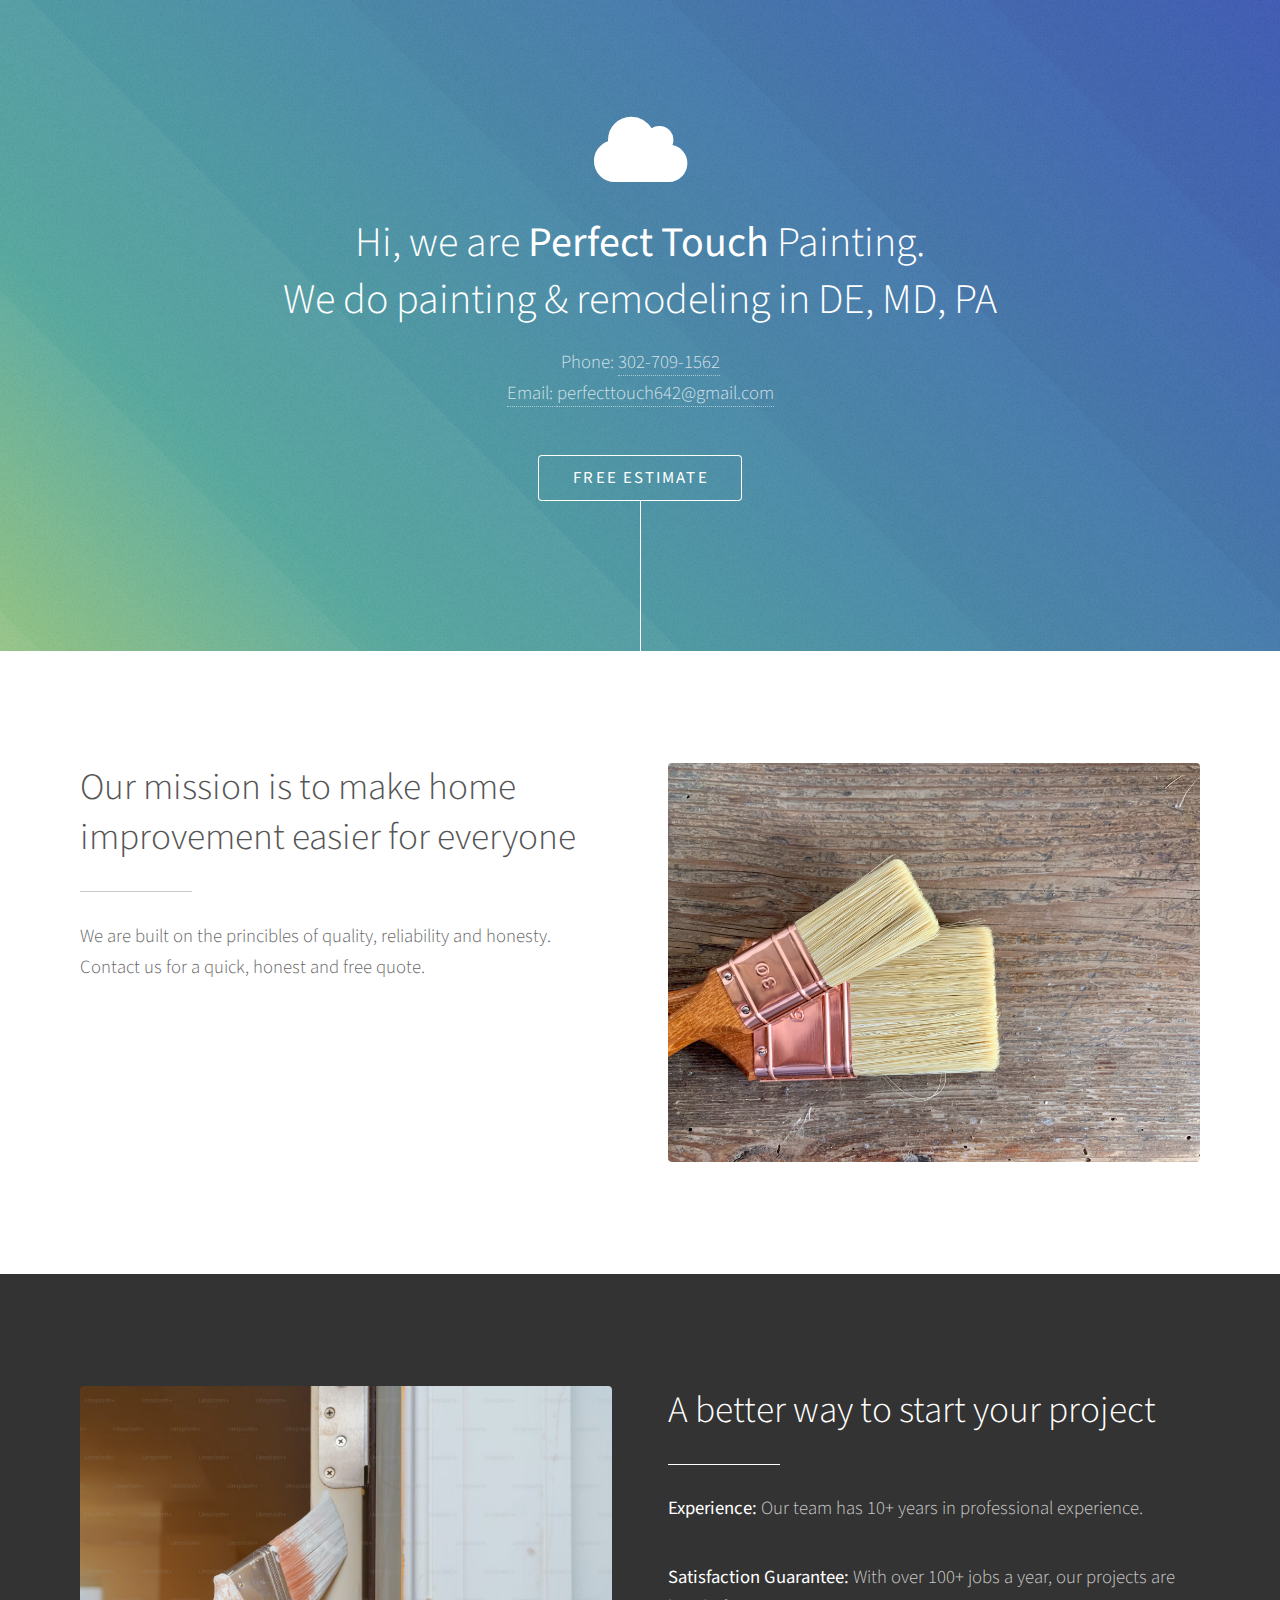
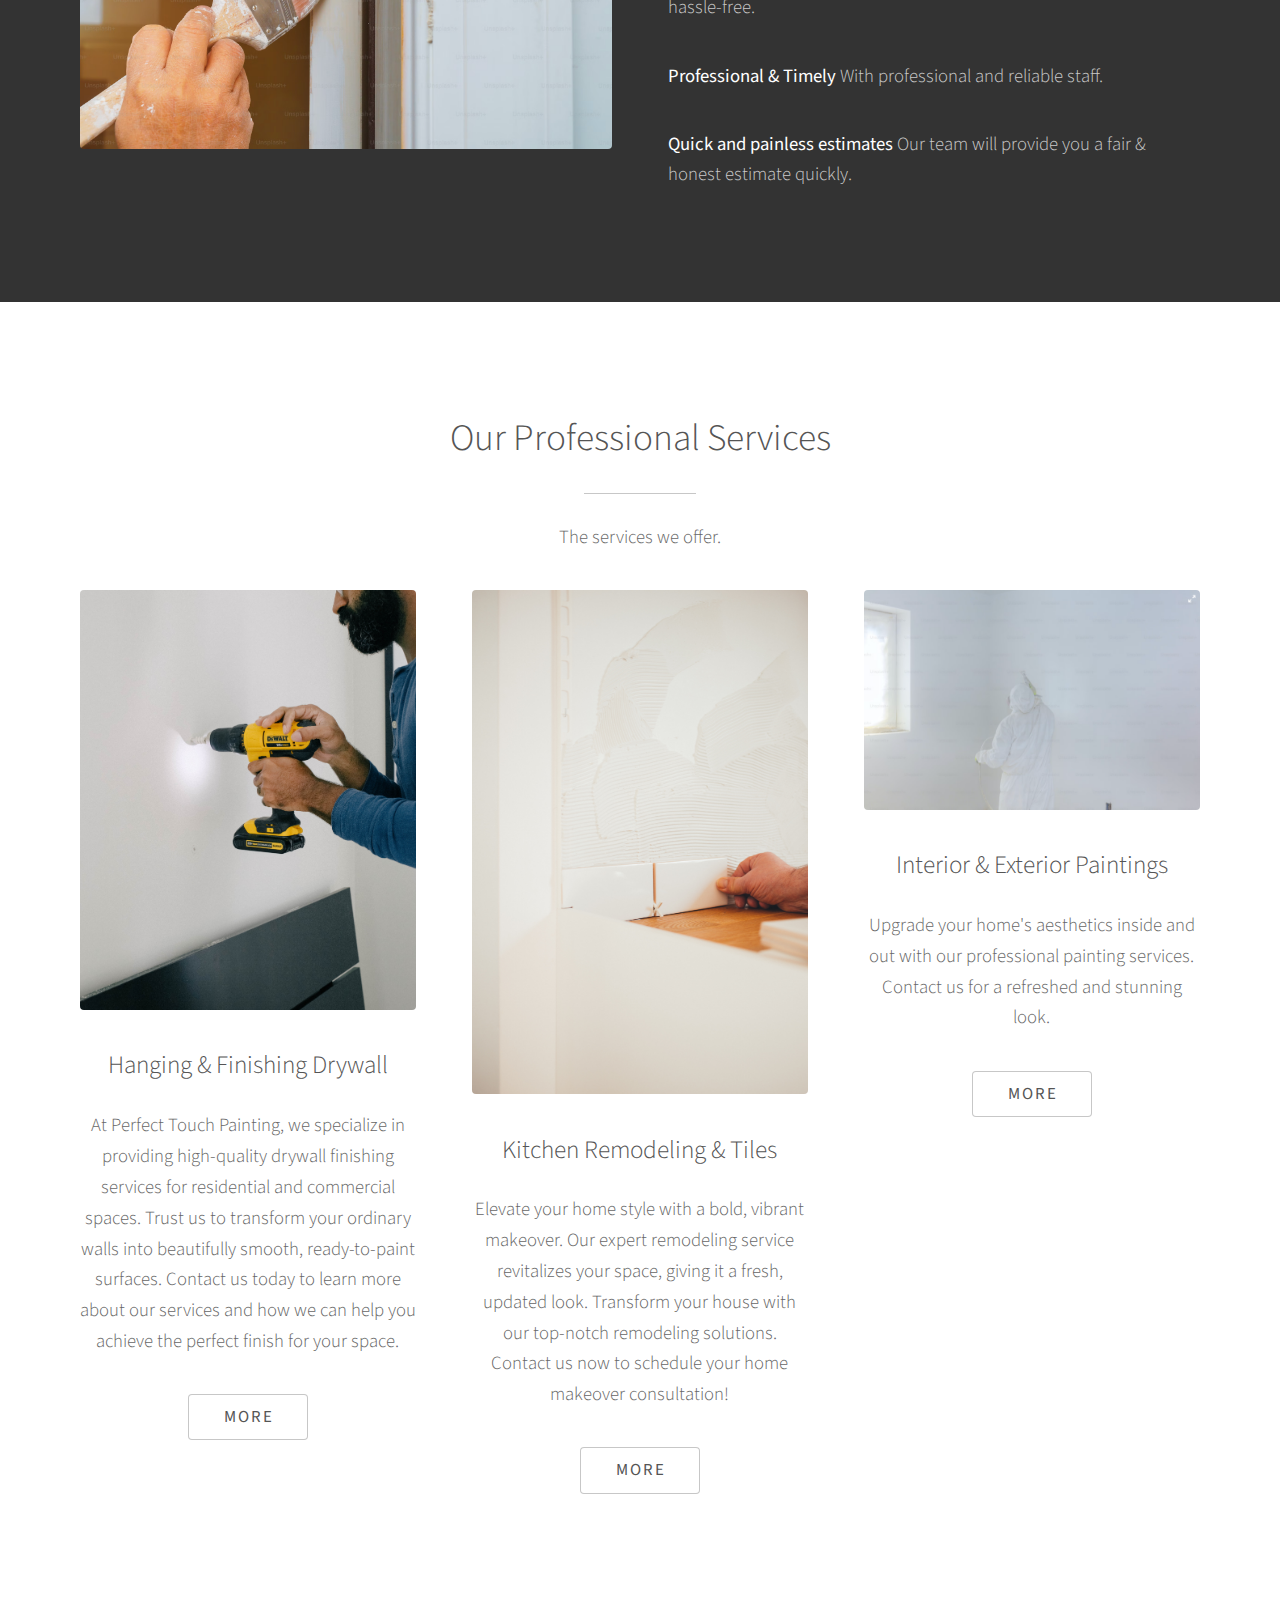
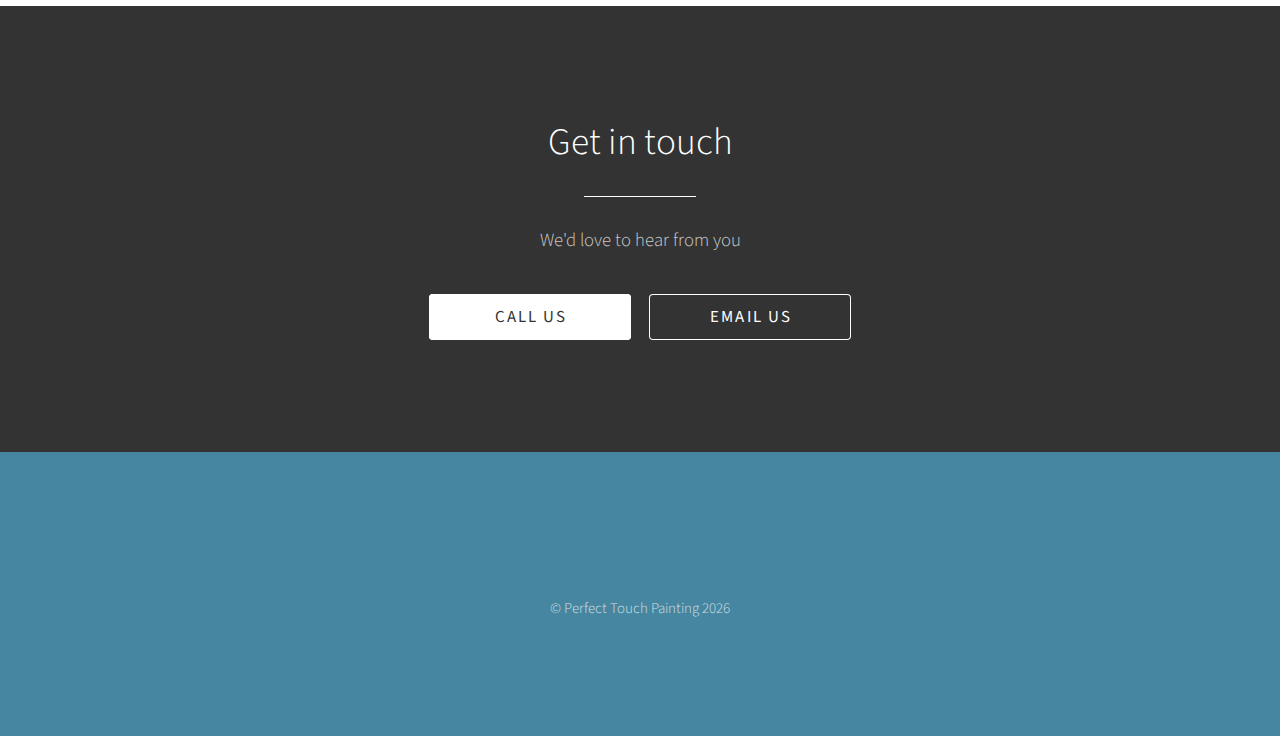
==== commit 9c90e0ef: "dot" ====
--- a/index.html
+++ b/index.html
@@ -16,7 +16,7 @@
 			<section id="header">
 				<div class="inner">
 					<span class="icon solid major fa-cloud"></span>
-					<h1> Hi, we are <strong>Perfect Touch</strong> Painting <br />
+					<h1> Hi, we are <strong>Perfect Touch</strong> Painting. <br />
 					We do painting & remodeling in DE, MD, PA </h1>
 					<p> Phone: <a href="tel:+13027091562"> 302-709-1562 <br />
 						Email: <a href="mailto:perfecttouch642@gmail.com"> perfecttouch642@gmail.com
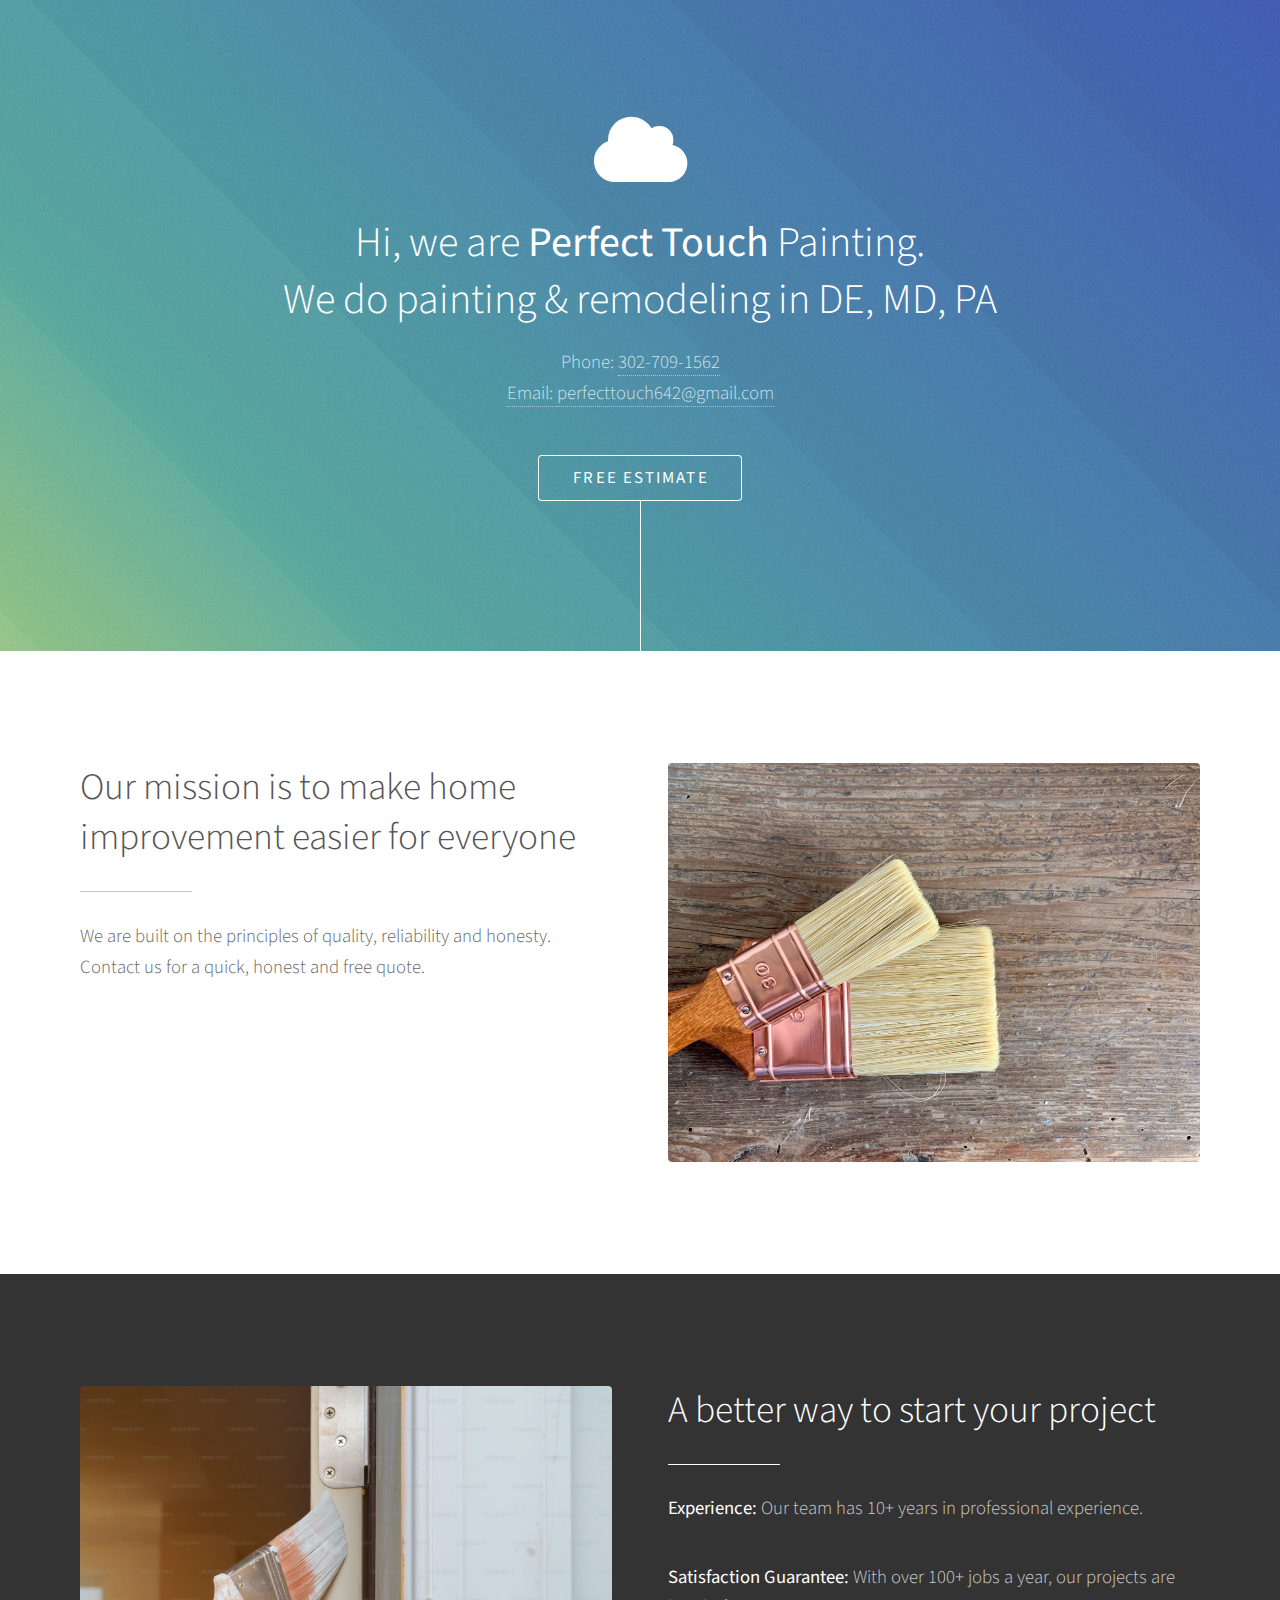
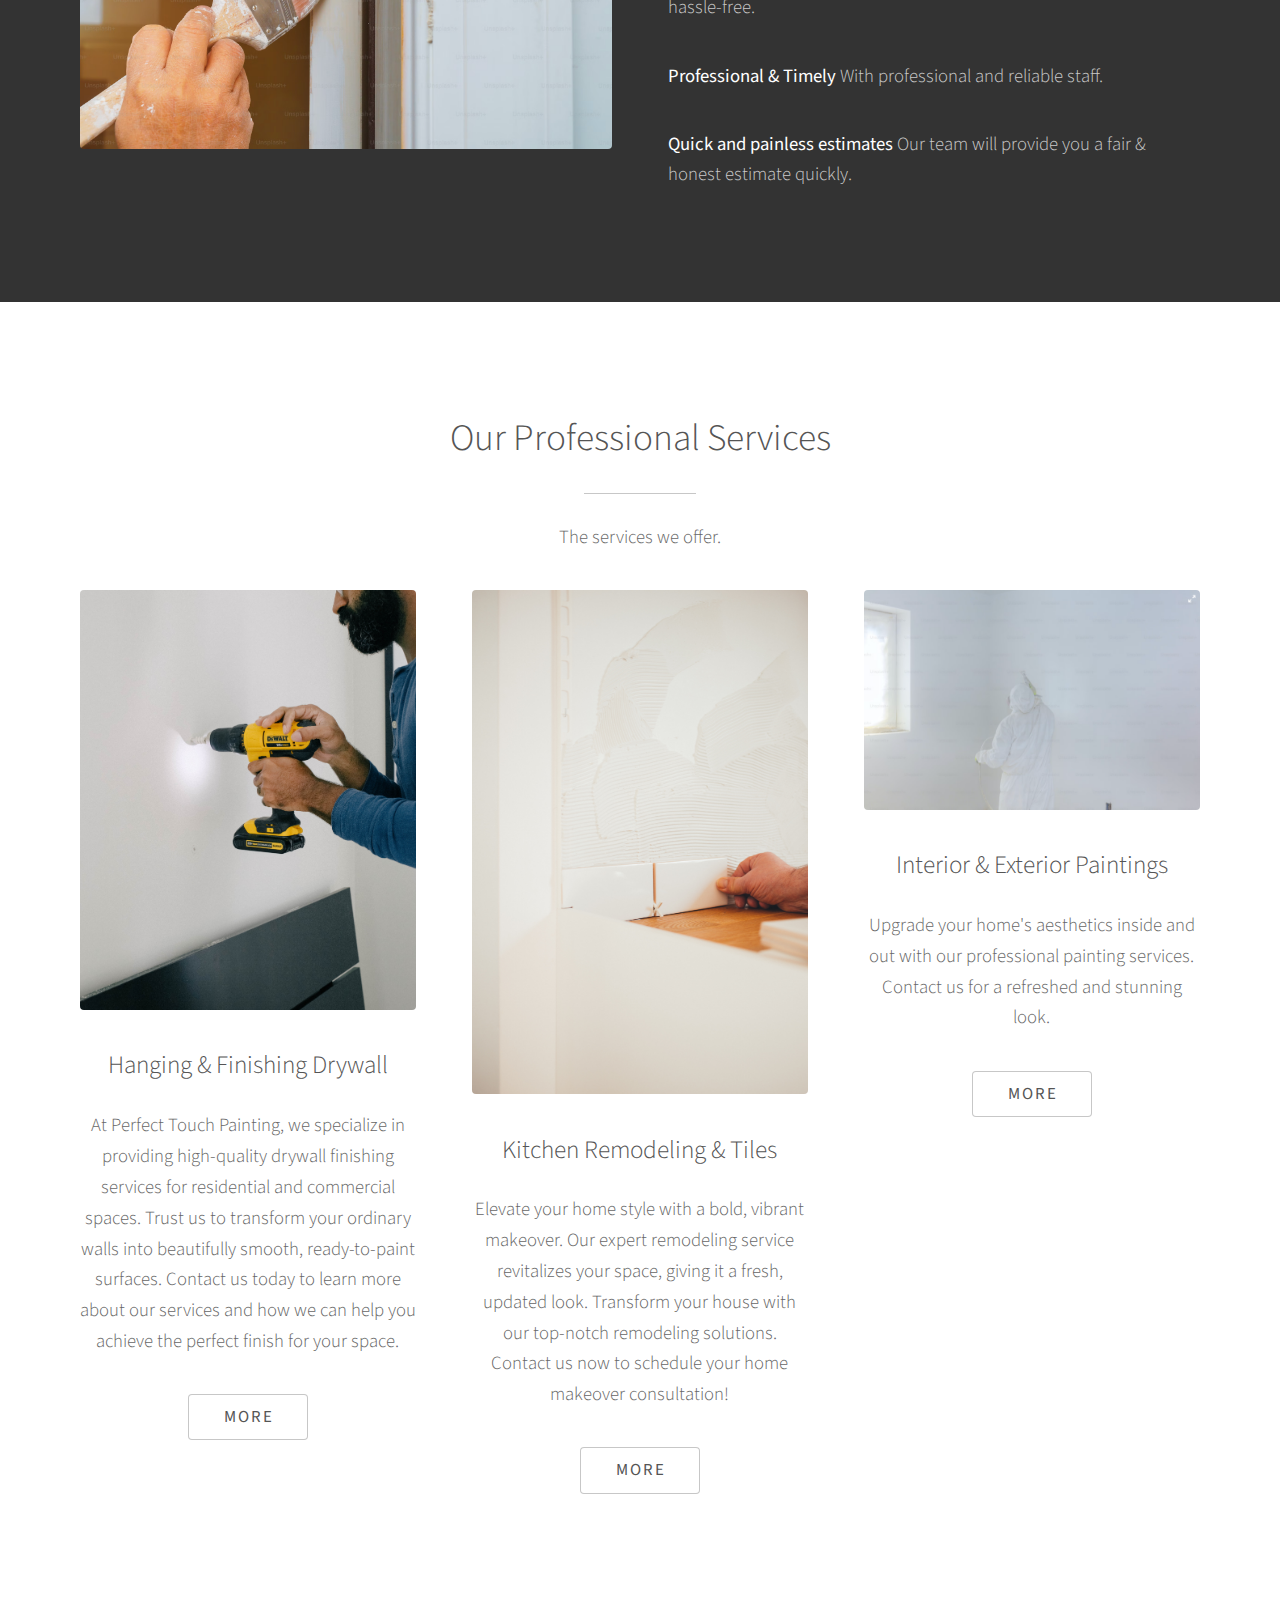
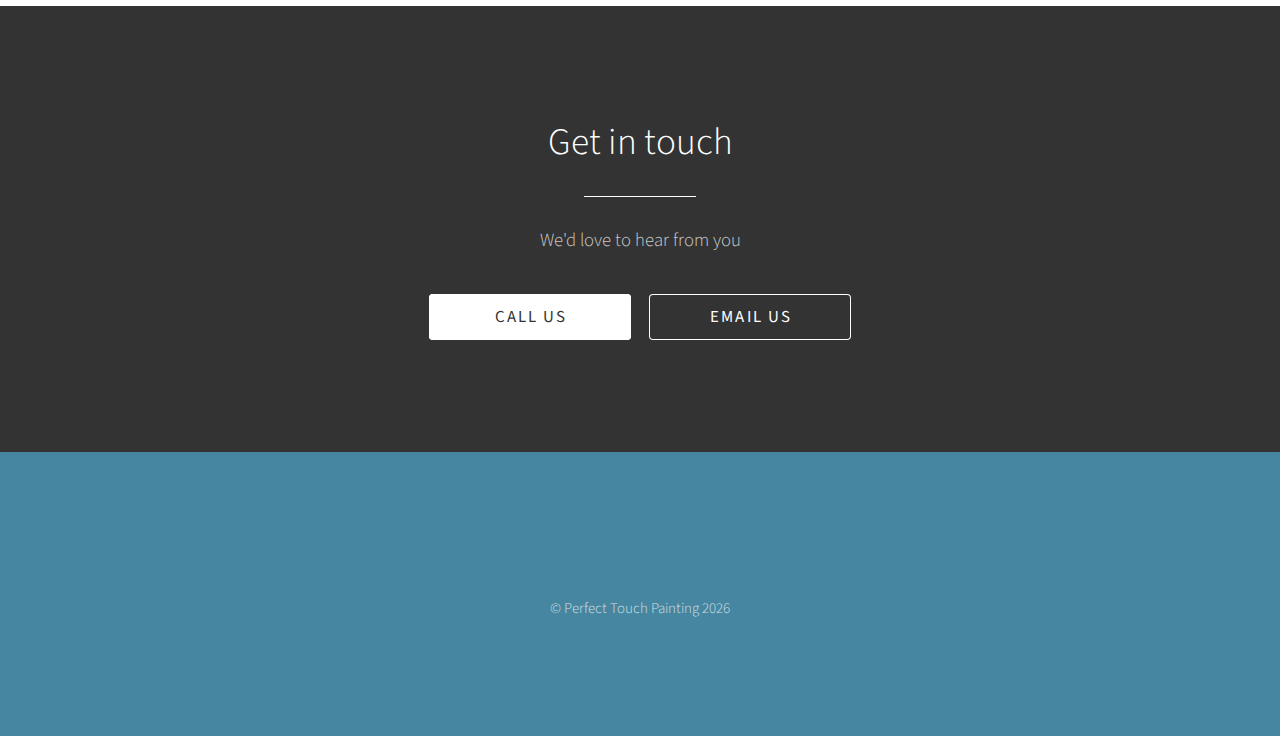
==== commit c42dfb4b: "spelling" ====
--- a/index.html
+++ b/index.html
@@ -35,7 +35,7 @@
 							<header class="major">
 								<h2>Our mission is to make home improvement easier for everyone</h2>
 							</header>
-							<p>We are built on the princibles of quality, reliability and honesty. 
+							<p>We are built on the principles of quality, reliability and honesty. 
 								Contact us for a quick, honest and free quote.</p>
 						</div>
 						<div class="col-6 col-12-medium imp-medium">
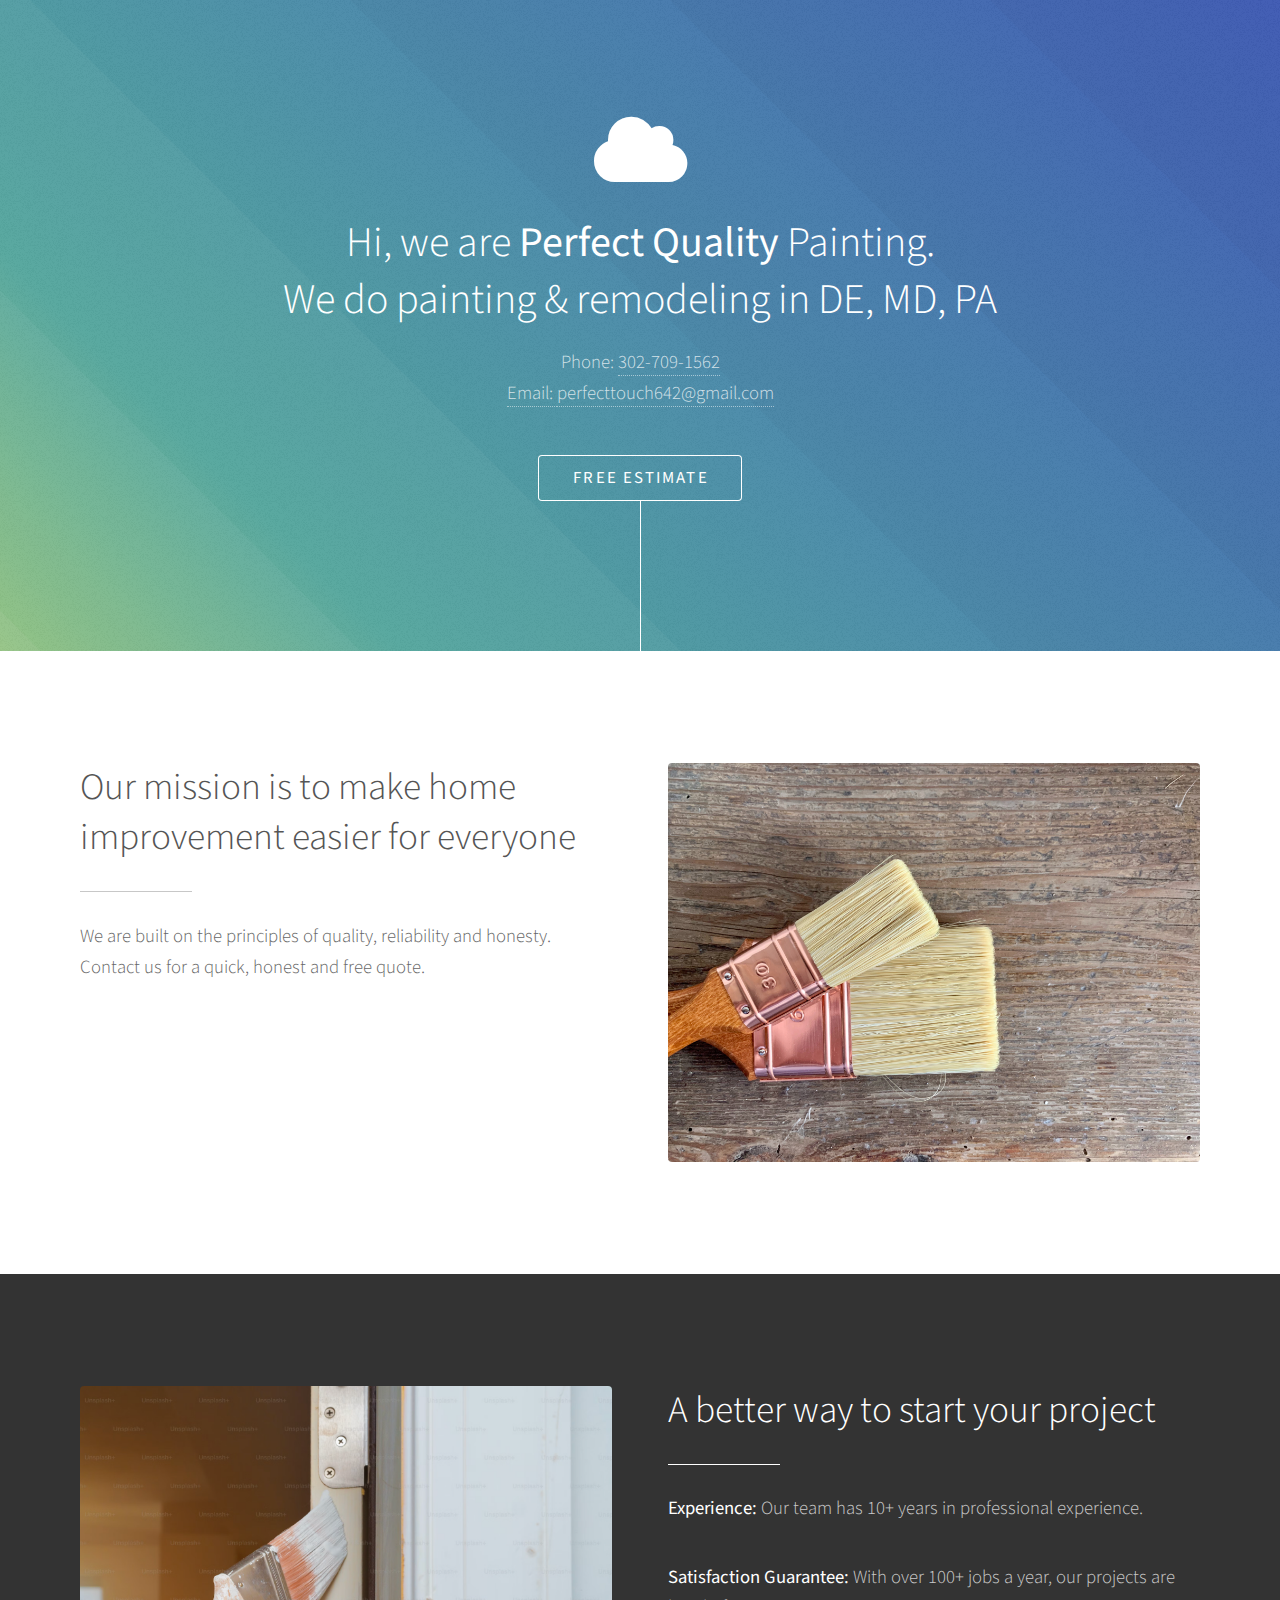
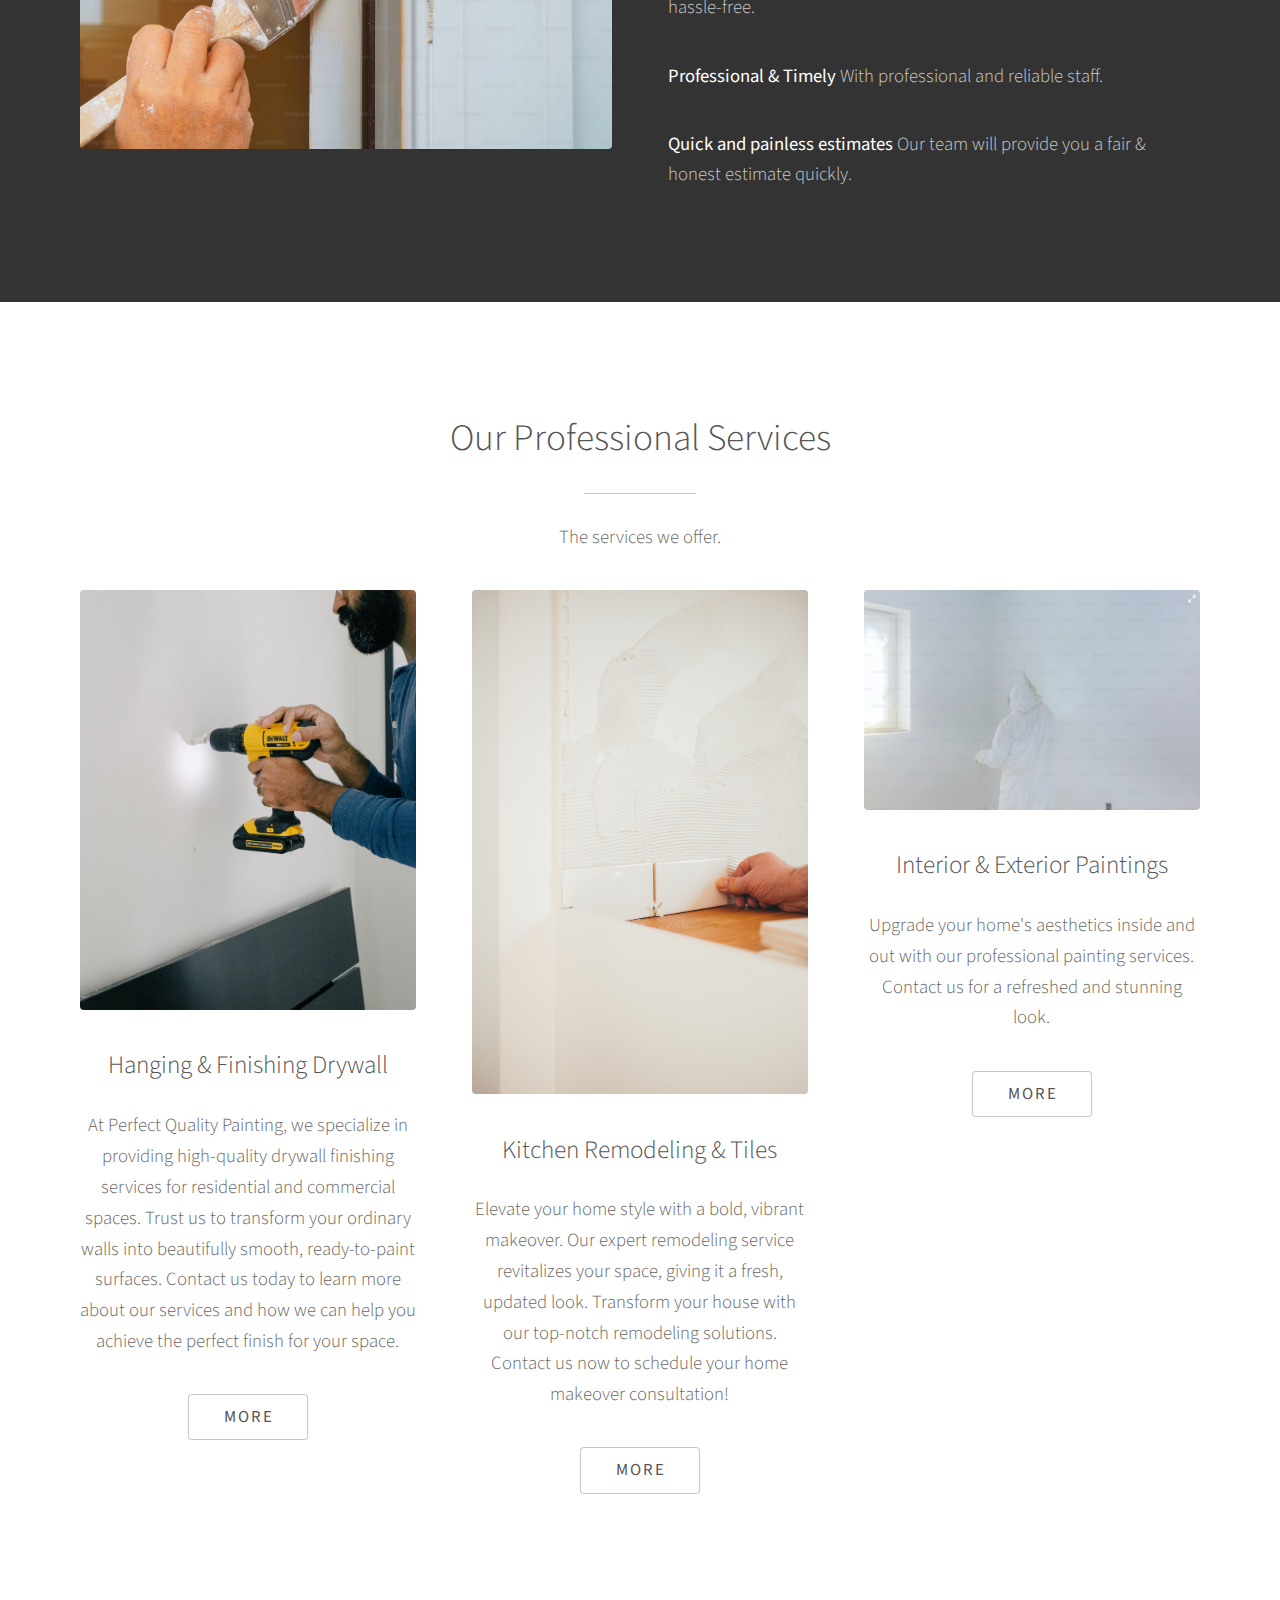
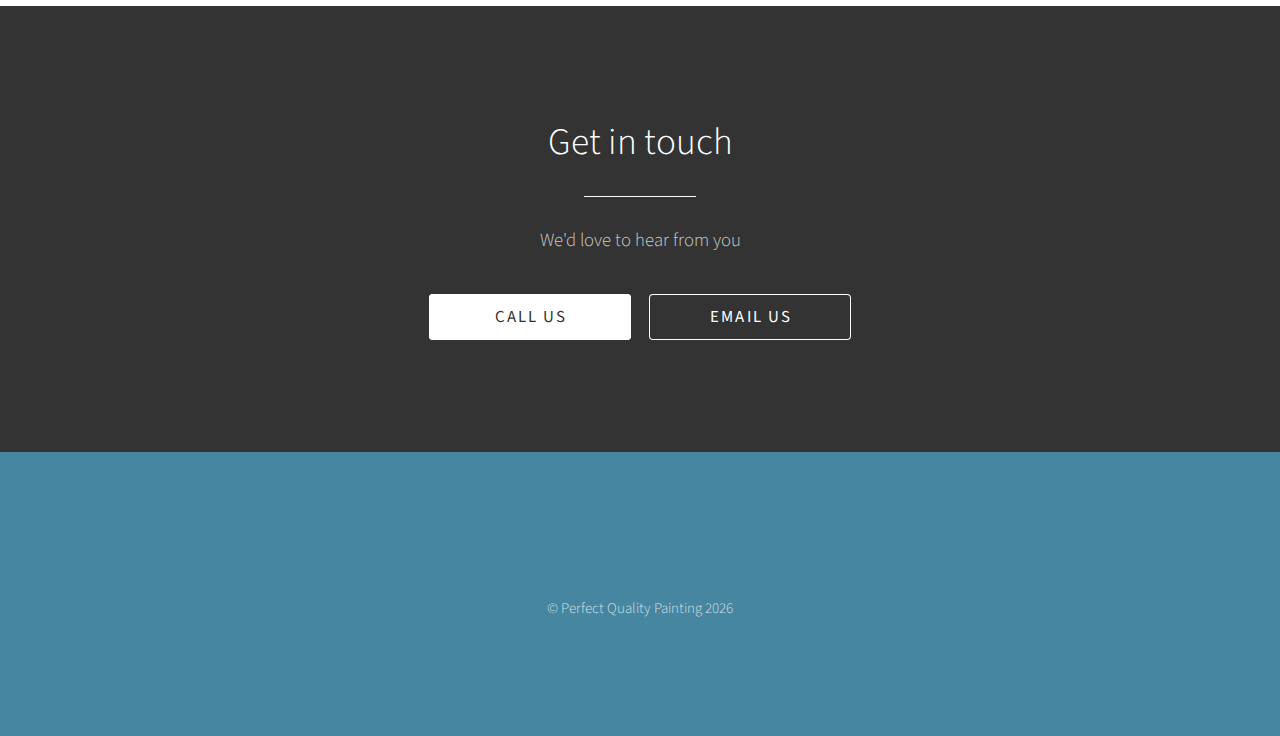
==== commit 3abc3029: "perfect quality" ====
--- a/index.html
+++ b/index.html
@@ -6,9 +6,9 @@
 		<meta name="viewport" content="width=device-width, initial-scale=1, user-scalable=no" />
 		<link rel="stylesheet" href="assets/css/main.css" />
 		
-		<meta name="description" content="Perfect Touch Painting - Professional Painter Delaware, Pennsylvania, Maryland, New Jersey" />
-		<meta name="author" content="Perfect Touch Painting - Professional Painter Delaware, Pennsylvania, Maryland, New Jersey" />
-		<title>Perfect Touch Painting - Professional Painter Delaware</title><noscript><link rel="stylesheet" href="assets/css/noscript.css" /></noscript>
+		<meta name="description" content="Perfect Quality Painting - Professional Painter Delaware, Pennsylvania, Maryland, New Jersey" />
+		<meta name="author" content="Perfect Quality Painting - Professional Painter Delaware, Pennsylvania, Maryland, New Jersey" />
+		<title>Perfect Quality Painting - Professional Painter Delaware</title><noscript><link rel="stylesheet" href="assets/css/noscript.css" /></noscript>
 	</head>
 	<body class="is-preload">
 
@@ -16,7 +16,7 @@
 			<section id="header">
 				<div class="inner">
 					<span class="icon solid major fa-cloud"></span>
-					<h1> Hi, we are <strong>Perfect Touch</strong> Painting. <br />
+					<h1> Hi, we are <strong>Perfect Quality</strong> Painting. <br />
 					We do painting & remodeling in DE, MD, PA </h1>
 					<p> Phone: <a href="tel:+13027091562"> 302-709-1562 <br />
 						Email: <a href="mailto:perfecttouch642@gmail.com"> perfecttouch642@gmail.com
@@ -81,7 +81,7 @@
 						<div class="col-4 col-12-medium">
 							<span class="image fit"><img src="images/drywall.jpeg" alt="" /></span>
 							<h3>Hanging & Finishing Drywall</h3>
-							<p>At Perfect Touch Painting, we specialize in providing high-quality drywall finishing services for residential and commercial spaces. Trust us to transform your ordinary walls into beautifully smooth, ready-to-paint surfaces. Contact us today to learn more about our services and how we can help you achieve the perfect finish for your space.</p>
+							<p>At Perfect Quality Painting, we specialize in providing high-quality drywall finishing services for residential and commercial spaces. Trust us to transform your ordinary walls into beautifully smooth, ready-to-paint surfaces. Contact us today to learn more about our services and how we can help you achieve the perfect finish for your space.</p>
 							<ul class="actions special">
 								<li><a href="mailto:perfecttouch642@gmail.com" class="button">More</a></li>
 							</ul>
@@ -124,7 +124,7 @@
 		<!-- Footer -->
 			<section id="footer">
 				<ul class="copyright">
-					<li>&copy; Perfect Touch Painting <script>document.write(new Date().getFullYear());</script> </li>
+					<li>&copy; Perfect Quality Painting <script>document.write(new Date().getFullYear());</script> </li>
 				</ul>
 			</section>
 
